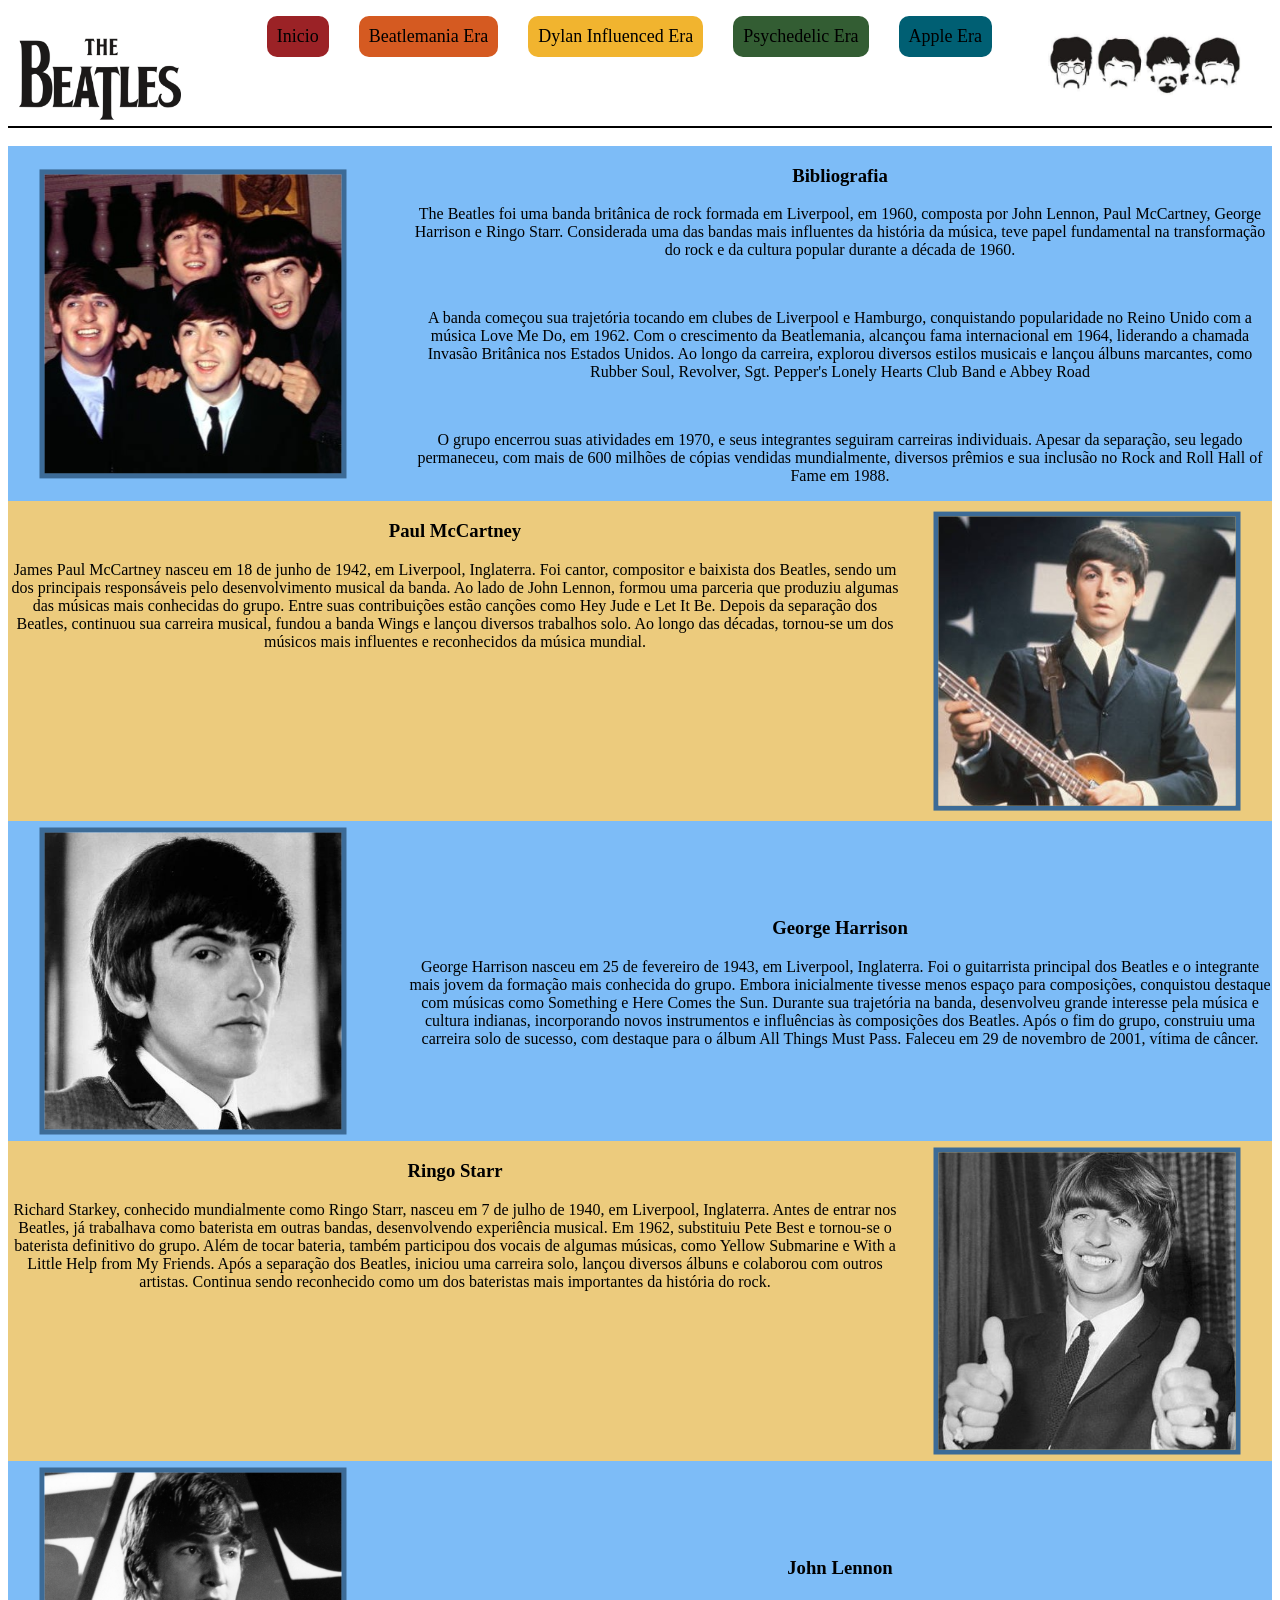
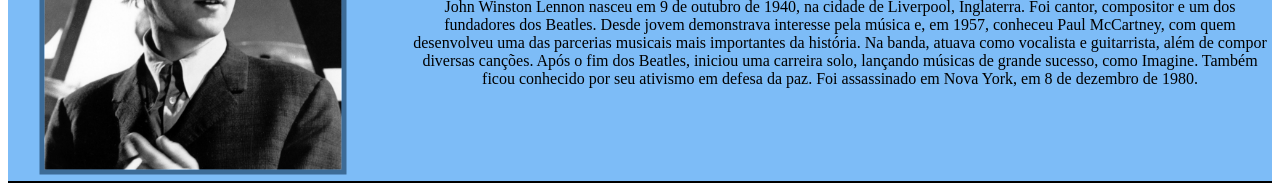
==== index.html @ b42aeafd "1" ====
<!DOCTYPE html>
<html lang = "pt-br">
<head>
    <meta charset="UTF-8">
    <title>The Beatles</title>
    <link rel="stylesheet" type="text/css" href="estilos.css">
</head>
<body>
    <header id="cabecalho">
        <figure class="logo">
        <img src="imagens/beatles logo.png" alt="logo" width="30%">
        </figure>
        <figure class="logo2">
            <img src="imagens/carabeatles.jpeg" alt="logo2" width="100%">
        </figure>

        <nav class="abas">
            <ul>
			    <li class="index"> <a href="index.html">Inicio</a></li>
			    <li class="beatlemania"> <a href="beatlemania.html">Beatlemania Era</a></li>
			    <li class="dylan"> <a href="dylan.html">Dylan Influenced Era</a></li>
			    <li class="psy"> <a href="psychedelic.html">Psychedelic Era</a></li>
			    <li class="apple"> <a href="apple.html">Apple Era</a></li>
		    </ul>
        </nav>
    </header>
    <br>
    <article id="conteudo">
        <section class="galeria">
            <div class="conteudo">
                <div class="caixa">
                    <img class="imagem1" src="imagens/beatlesnovo.jpg">
                    <img class="imagem2" src="imagens/beatlesveio.jpg ">
                </div>
                    <div class="textos">
                         <H1>Bibliografia</H1>
                        <p>The Beatles foi uma banda britânica de rock formada em Liverpool, em 1960,
                         composta por John Lennon, Paul McCartney, George Harrison e Ringo Starr. Considerada uma das bandas mais influentes da história da música, 
                         teve papel fundamental na transformação do rock e da cultura popular durante a década de 1960.</p><br>
                        <p>A banda começou sua trajetória tocando em clubes de Liverpool e Hamburgo, conquistando popularidade no Reino Unido com a música Love Me Do, em 1962.
                            Com o crescimento da Beatlemania, alcançou fama internacional em 1964, liderando a chamada Invasão Britânica nos Estados Unidos. Ao longo da carreira,
                           explorou diversos estilos musicais e lançou álbuns marcantes, como Rubber Soul, Revolver, Sgt. Pepper's Lonely Hearts Club Band e Abbey Road</p><br>
                        <p>O grupo encerrou suas atividades em 1970, e seus integrantes seguiram carreiras individuais. Apesar da separação, seu legado permaneceu, 
                           com mais de 600 milhões de cópias vendidas mundialmente, diversos prêmios e sua inclusão no Rock and Roll Hall of Fame em 1988.</p>
                    </div>
                </div>
<!--mano so demoro nessa desgraca por causa de ficar corrigindo erro de css, que desgraca-->
            <div class="conteudoinvertido">
                <div class="caixa">
                    <img class="imagem1" src="imagens/paulnovo.jpg">
                    <img class="imagem2" src="imagens/paulveio.jpg ">
                </div>
                <div class="textos">
                    <h1>Paul McCartney</h1>
                        <p>James Paul McCartney nasceu em 18 de junho de 1942, em Liverpool, Inglaterra. Foi cantor,
                        compositor e baixista dos Beatles, sendo um dos principais responsáveis pelo desenvolvimento musical da banda. Ao lado de John Lennon,
                        formou uma parceria que produziu algumas das músicas mais conhecidas do grupo.   Entre suas contribuições estão canções como Hey Jude e Let It Be. Depois da separação dos Beatles,
                        continuou sua carreira musical, fundou a banda Wings e lançou diversos trabalhos solo. Ao longo das décadas, tornou-se um dos músicos mais influentes e reconhecidos da música mundial.</p>
                </div>
            </div>
             <div class="conteudo">
                <div class="caixa">
                    <img class="imagem1" src="imagens/georgenovo.jpg">
                    <img class="imagem2" src="imagens/georgeveio.jpg ">
                </div>
                <div class="textos">
                    <h1>George Harrison</h1>
                        <p>George Harrison nasceu em 25 de fevereiro de 1943, em Liverpool, Inglaterra. Foi o guitarrista principal dos Beatles e o integrante mais jovem da formação mais conhecida do grupo.
                        Embora inicialmente tivesse menos espaço para composições, conquistou destaque com músicas como Something e Here Comes the Sun. Durante sua trajetória na banda, desenvolveu grande interesse pela música e cultura indianas,
                        incorporando novos instrumentos e influências às composições dos Beatles. Após o fim do grupo, construiu uma carreira solo de sucesso, com destaque para o álbum All Things Must Pass. Faleceu em 29 de novembro de 2001, vítima de câncer.</p>
                </div>
            </div>
             <div class="conteudoinvertido">
                <div class="caixa">
                    <img class="imagem1" src="imagens/ringonovo.jpg">
                    <img class="imagem2" src="imagens/ringoveio.jpg ">
                </div>
                <div class="textos">
                    <h1>Ringo Starr</h1>
                        <p>Richard Starkey, conhecido mundialmente como Ringo Starr, nasceu em 7 de julho de 1940, em Liverpool, Inglaterra. Antes de entrar nos Beatles, já trabalhava como baterista em outras bandas,
                        desenvolvendo experiência musical. Em 1962, substituiu Pete Best e tornou-se o baterista definitivo do grupo. Além de tocar bateria, também participou dos vocais de algumas músicas, como Yellow Submarine e With a Little Help from My Friends.
                        Após a separação dos Beatles, iniciou uma carreira solo, lançou diversos álbuns e colaborou com outros artistas. Continua sendo reconhecido como um dos bateristas mais importantes da história do rock.</p>
                </div>
            </div>
             <div class="conteudo">
                <div class="caixa">
                    <img class="imagem1" src="imagens/jonhnovo.jpg">
                    <img class="imagem2" src="imagens/jonhveio.jpg ">
                </div>
                <div class="textos">
                    <h1>John Lennon</h1>
                        <p>John Winston Lennon nasceu em 9 de outubro de 1940, na cidade de Liverpool, Inglaterra. Foi cantor, compositor e um dos fundadores dos Beatles. Desde jovem demonstrava interesse pela música e, em 1957,
                        conheceu Paul McCartney, com quem desenvolveu uma das parcerias musicais mais importantes da história. Na banda, atuava como vocalista e guitarrista, além de compor diversas canções. Após o fim dos Beatles, iniciou uma carreira solo, 
                        lançando músicas de grande sucesso, como Imagine. Também ficou conhecido por seu ativismo em defesa da paz. Foi assassinado em Nova York, em 8 de dezembro de 1980.</p>
                </div>
            </div>
        </section>
        
    </article>
    <footer id="rodape">

    </footer>
</body>
</html>
---- estilos.css ----
@charset "UTF-8";

/*Cabeçalho*/
figure.logo {
    position: absolute;
    left: -240px;
}

header#cabecalho{
    text-align: center;
    width: 100%;
}
figure.logo2{
    position: absolute;
    right: -5px;
    display: inline-block;
    width: 200px;
    height: 50px;
}
header {
    height: 110px;
    border-bottom: 2px solid black;
}
/*lista*/
nav.abas ul{
    display: flex;
    justify-content: center;
    align-items: center;
    gap: 30px;
    list-style: none;
    width: 92%;

}
nav.abas li{
    text-decoration: uppercase;
    border-radius:10px; /*Deixei apenas para caso queiramos trocar*/
    font-size: large;
    border-radius: 2px solid;
    padding: 10px;
}
nav.abas a{
    color: black;
    text-decoration: none;
    display: inline-block;
    text-align: center;
}
li.index{
    background-color: #9b2226;
}
li.beatlemania{
    background-color: #d55a21;
}
li.psy{
    background-color: #335d33;
}
li.dylan{
    background-color: #f1b42f;
}
li.apple{
    background-color: #005f73;
}
/*formatação dos titulos*/
section.titulos {
    width: 100%;
    text-align: center ;
    font-size: 20pt;
}
/*fomrmatação das fotos*/
div.conteudo{
    display: flex;
    align-items: center;
    gap: 30px;
    background-color: #7dbcf7;
   /* padding: 20px;
    margin: 20px;*/
}
div.conteudoinvertido{
    display: flex;
    flex-direction: row-reverse;
   /* margin-left: auto;*/
  /*  margin-right: 20px;*/
    background-color: #eccb7d;
   /* margin: 20px;
    padding: 20px;*/
    
}
/*formatação da caixa*/
div.caixa{
    position: relative;
    width: 290px;
    height: 240px;
    min-width: 290px;
    margin: 20px;
    padding: 20px;
}
div.caixa img{
    width: 90%;
    height: auto;
    max-width: 90%;
    position: absolute;
    top: 50%;
    left: 50%;
    transform: translate(-50%, -50%);
    transition: opacity 0.5s ease;
    border: 5px solid #3c6b97;
}
div.caixa img.imagem1{
    opacity: 1;
    
}
div.caixa img.imagem2{
    opacity: 0;    
}
div.caixa:hover .imagem1 {
    opacity: 0;
}

div.caixa:hover .imagem2 {
    opacity: 1;
}
/*textos inicio*/
div.textos{
    gap: 30px;
    text-align: center;
}
/*Beatlemania era*/
p {
    font-family:Verdana;
}

div.pleasepleaseme {
    flex: 1;
    background-color: #ffffcc;
    height: 380px;
    min-width: 0;
}
div.pleasepleaseme img{
    display:flex;
    width:23%;
    float:left;
    margin: 20px;
    border: solid 5px #FBE707;
}

span.textoplease h1{
text-align: left;
color:  #FBE707;
font-family: georgia;
}

span.textoplease h2{
 color:  #FBE707;
font-family: georgia;   
}
ul{
    font-family:verdana;
}

div.withthebeatles {
    flex: 1;
    height: 380px;
    min-width: 0;
    background-color: white;
}
div.withthebeatles img{
    display:flex;
    width:23%;
    float:right;
    margin: 20px;
    border: solid 5px #000000;
}

div.aharddaysnight {
    flex: 1;
    background-color: #dbe5ff;
    height: 380px;
    min-width: 0;
}
div.aharddaysnight img{
    display:flex;
    width:23%;
    float:left;
    margin: 20px;
    border: solid 5px #2a417c;
}

span.textohard h1{
text-align: left;
color:  #2a417c;
font-family: georgia;
}

span.textohard h2{
 color: #2a417c;
font-family: georgia;   
}

/*Dylan Era*/

div.beatlesforsale {
    flex: 1;
    background-color: #ecffd3;
    height: 390px;
    min-width: 0;
}
div.beatlesforsale img{
    display:flex;
    width:23%;
    float:right;
    margin: 20px;
    border: solid 5px #4c8200;
}

span.textosale h1{
text-align: left;
color:  #4c8200 ;
font-family: georgia;
}

span.textosale h2{
 color:   #4c8200;
font-family: georgia;   
}

div.help {
    flex: 1;
    background-color: #d4eaff;
    height: 410px;
    min-width: 0;
    display: flow-root;
}
div.help img{
    display:flex;
    width:23%;
    float:left;
    margin: 20px;
    border: solid 5px #474632;
}
span.textohelp h1{
text-align: left;
color:  #0c4981 ;
font-family: georgia;
}

span.textohelp h2{
 color:   #0c4981;
font-family: georgia;   
}


div.rubbersoul {
    flex: 1;
    background-color: #ffefde;
    height: 390px;
    min-width: 0;
    display: flow-root;
}
div.rubbersoul img{
    display:flex;
    width:23%;
    float:right;
    margin: 20px;
    border: solid 5px #c75a1a;
}

span.textorubber h1{
text-align: left;
color:  #c75a1a ;
font-family: georgia;
}

span.textorubber h2{
 color:   #c75a1a;
font-family: georgia;   
}

/*formatação do psychedelic*/
p {
    font-family:Verdana;
}

div.revolver {
    flex: 1;
    background-color: #a4a486;
    height: 380px;
    min-width: 0;
}
div.revolver img{ display:flex;
    width:23%;
    float:right;
    margin: 20px;
    border: solid 5px #7b706a;
}

span.textorevolver h1{
text-align: left;
color:  #363426;
font-family: georgia;
}

span.textorevolver h2{
 color:  #454433;
font-family: georgia;   
}
ul{
    font-family:verdana;
}
div.magical {
    flex: 1;
    background-color: #e68e47;
    height: 380px;
    min-width: 0;
}
div.magical img{
    display:flex;
    width:23%;
    float:left;
    margin: 20px;
    border: solid 5px #fb8507;
}
span.textomagical h1{
text-align: left;
color:  #85622b;
font-family: georgia;
}

span.textomagical h2{
 color:  #c68e16;
font-family: georgia;   
}
div.sgt {
    flex: 1;
    background-color: #d53104;
    height: 380px;
    min-width: 0;
}
div.sgt img{
    display:flex;
    width:23%;
    float:right;
    margin: 20px;
    border: solid 5px #ff2a00;
}
span.textosgt h1{
text-align: left;
color:  #c1351c;
font-family: georgia;
}

span.textosgt h2{
 color:  #b21812;
font-family: georgia;   
}
div.white {
    flex: 1;
    background-color: #aeae9a;
    height: 380px;
    min-width: 0;
}
div.white img{
    display:flex;
    width:23%;
    float:left;
    margin: 20px;
    border: solid 5px #93938c;
}
span.textowhite h1{
text-align: left;
color:  #4e4c3d;
font-family: georgia;
}

span.textowhite h2{
 color:  #696854;
font-family: georgia;   
}

/*formatação do rodapé*/
footer{
    border-bottom: 2px solid black;
}
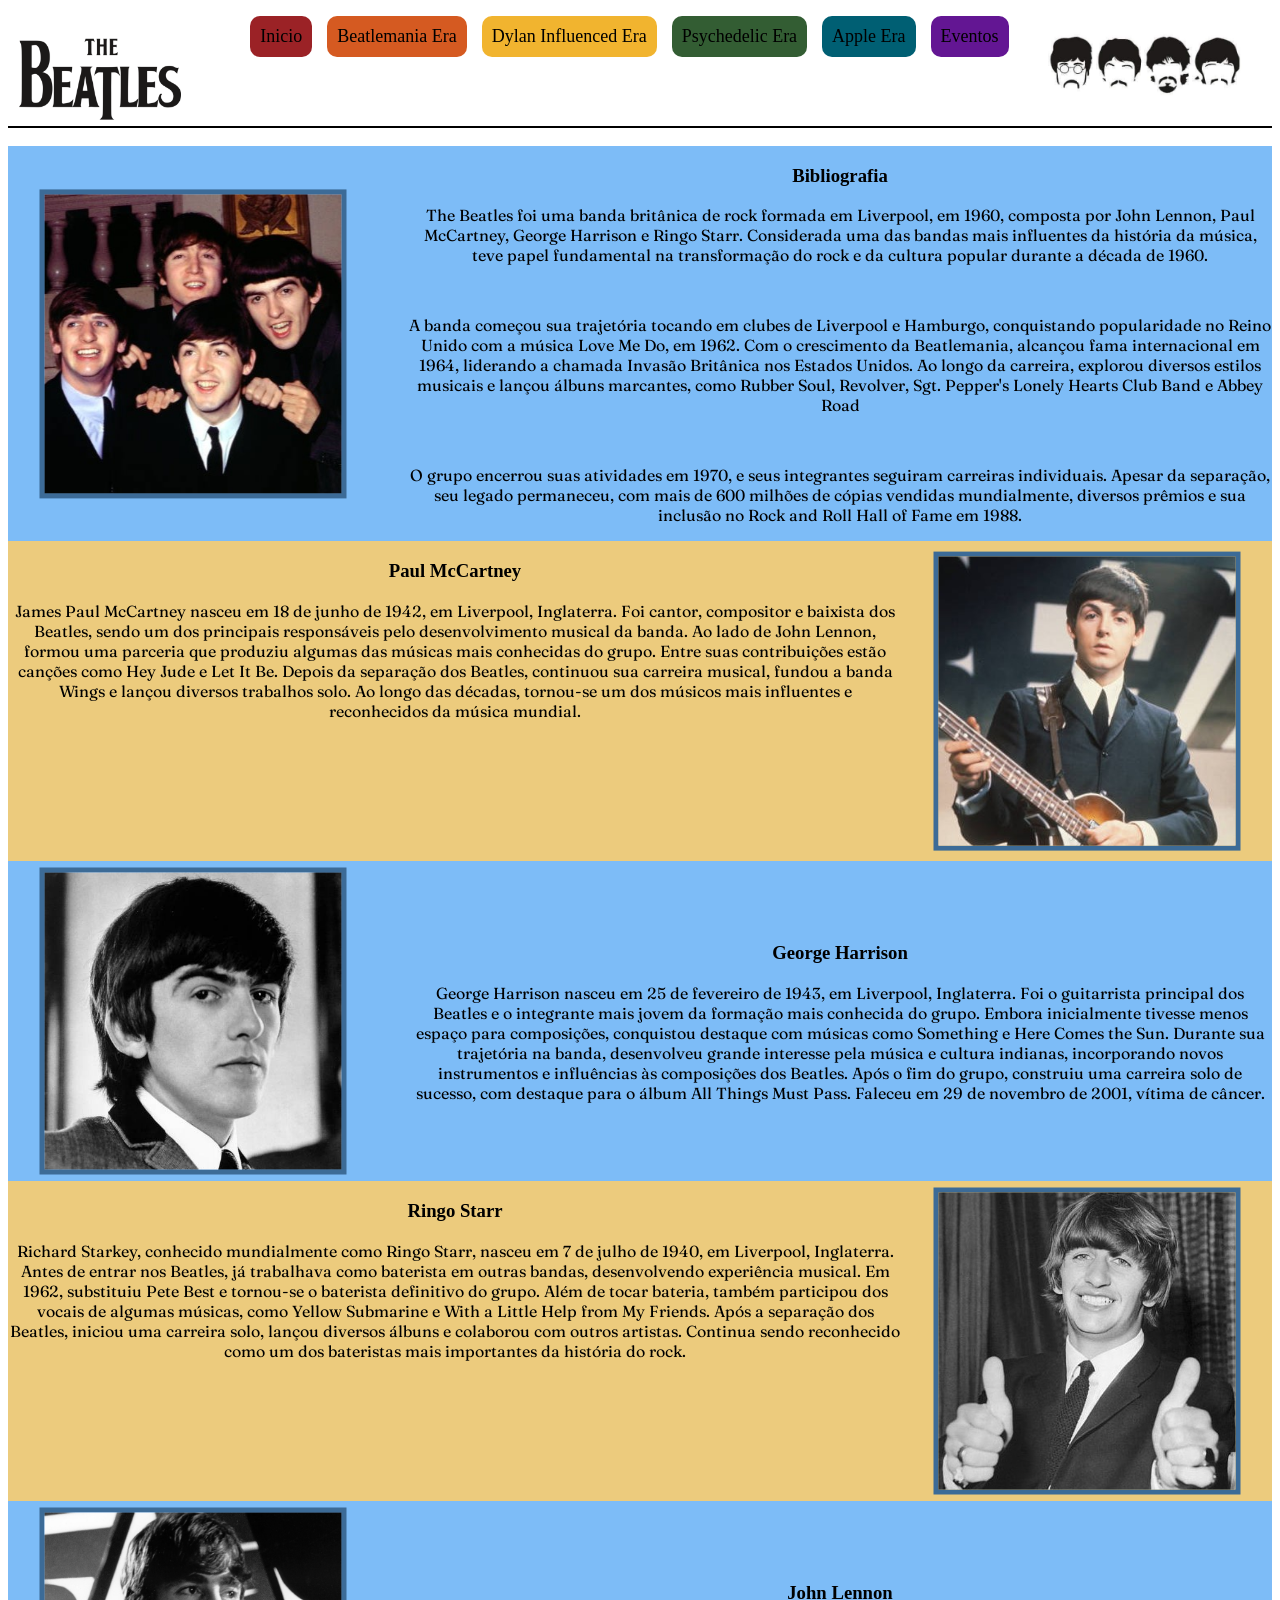
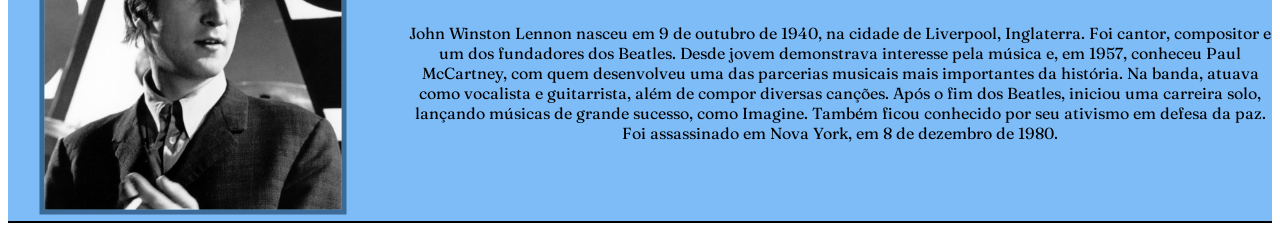
==== commit e910e839: "adicionado os discos na apple era, e adicionado nova aba de eventos" ====
--- a/index.html
+++ b/index.html
@@ -21,6 +21,7 @@
 			    <li class="dylan"> <a href="dylan.html">Dylan Influenced Era</a></li>
 			    <li class="psy"> <a href="psychedelic.html">Psychedelic Era</a></li>
 			    <li class="apple"> <a href="apple.html">Apple Era</a></li>
+                <li class="eventos"><a href="eventos.html">Eventos</a></li>
 		    </ul>
         </nav>
     </header>
--- a/estilos.css
+++ b/estilos.css
@@ -1,5 +1,5 @@
 @charset "UTF-8";
-
+@import url('https://fonts.googleapis.com/css2?family=Fraunces:ital,opsz,wght@0,9..144,100..900;1,9..144,100..900&display=swap');
 /*Cabeçalho*/
 figure.logo {
     position: absolute;
@@ -26,7 +26,7 @@
     display: flex;
     justify-content: center;
     align-items: center;
-    gap: 30px;
+    gap: 15px;
     list-style: none;
     width: 92%;
 
@@ -58,6 +58,9 @@
 }
 li.apple{
     background-color: #005f73;
+}
+li.eventos{
+    background-color: #631693;
 }
 /*formatação dos titulos*/
 section.titulos {
@@ -125,7 +128,7 @@
 }
 /*Beatlemania era*/
 p {
-    font-family:Verdana;
+    font-family:    'Fraunces';
 }
 
 div.pleasepleaseme {
@@ -139,9 +142,26 @@
     width:23%;
     float:left;
     margin: 20px;
+   /* border: solid 5px #FBE707;*/
+}
+/*formatção disco*/
+div.vinil img.disco{
+    opacity: 0;
+    position: absolute;
+    transition: transform 1s ease, opacity 1s ease;
+}
+div.vinil img.disco:hover{
+    transform: rotate(360deg);
+    opacity: 1;
+}
+div.vinil img.please{
+    opacity: 1;
+    transition: opacity 1s ease;
     border: solid 5px #FBE707;
 }
-
+div.vinil:hover img.please{
+    opacity: 0;
+}
 span.textoplease h1{
 text-align: left;
 color:  #FBE707;
@@ -167,9 +187,28 @@
     width:23%;
     float:right;
     margin: 20px;
-    border: solid 5px #000000;
-}
-
+    /*border: solid 5px #000000;*/
+}
+/*formatação do disco*/
+div.vinil1 img.disco{
+    opacity: 0;
+    position: absolute;
+    left: 980px;
+    transition: transform 1s ease, opacity 1s ease;
+    
+}
+div.vinil1 img.disco:hover{
+    transform: rotate(360deg);
+    opacity: 1;
+}
+div.vinil1 img.with{
+    opacity: 1;
+    transition: opacity 1s ease;
+    border: solid 5px  #2a417c;
+}
+div.vinil1:hover img.with{
+    opacity: 0;
+}
 div.aharddaysnight {
     flex: 1;
     background-color: #dbe5ff;
@@ -181,9 +220,18 @@
     width:23%;
     float:left;
     margin: 20px;
+   /* border: solid 5px #2a417c;*/
+}
+/*formatção disco*/
+
+div.vinil img.hard{
+    opacity: 1;
+    transition: opacity 1s ease;
     border: solid 5px #2a417c;
 }
-
+div.vinil:hover img.hard{
+    opacity: 0;
+}
 span.textohard h1{
 text-align: left;
 color:  #2a417c;
@@ -208,9 +256,18 @@
     width:23%;
     float:right;
     margin: 20px;
+   
+}
+/*formatação do disco*/
+
+div.vinil1 img.forsale{
+    opacity: 1;
+    transition: opacity 1s ease;
     border: solid 5px #4c8200;
 }
-
+div.vinil1:hover img.forsale{
+    opacity: 0;
+}
 span.textosale h1{
 text-align: left;
 color:  #4c8200 ;
@@ -227,14 +284,23 @@
     background-color: #d4eaff;
     height: 410px;
     min-width: 0;
-    display: flow-root;
 }
 div.help img{
     display:flex;
     width:23%;
     float:left;
     margin: 20px;
-    border: solid 5px #474632;
+   
+}
+/*formatção disco*/
+
+div.vinil img.hp{
+    opacity: 1;
+    transition: opacity 1s ease;
+     border: solid 5px #474632;
+}
+div.vinil:hover img.hp{
+    opacity: 0;
 }
 span.textohelp h1{
 text-align: left;
@@ -253,16 +319,23 @@
     background-color: #ffefde;
     height: 390px;
     min-width: 0;
-    display: flow-root;
 }
 div.rubbersoul img{
     display:flex;
     width:23%;
     float:right;
     margin: 20px;
+    ;
+}
+/*formatação disco*/
+div.vinil1 img.rubber{
+    opacity: 1;
+    transition: opacity 1s ease;
     border: solid 5px #c75a1a;
 }
-
+div.vinil1:hover img.rubber{
+    opacity: 0;
+}
 span.textorubber h1{
 text-align: left;
 color:  #c75a1a ;
@@ -275,23 +348,31 @@
 }
 
 /*formatação do psychedelic*/
-p {
-    font-family:Verdana;
-}
+
 
 div.revolver {
     flex: 1;
-    background-color: #a4a486;
-    height: 380px;
-    min-width: 0;
-}
-div.revolver img{ display:flex;
-    width:23%;
-    float:right;
-    margin: 20px;
+    background-color: #e6e6c0;
+    height: 410px;
+    min-width: 0;
+    
+}
+div.revolver img{
+    display:flex;
+    width:23%;
+    float:left;
+    margin: 20px;
+}
+/*formatção disco*/
+
+div.vinil img.revolver{
+    opacity: 1;
+    transition: opacity 1s ease;
     border: solid 5px #7b706a;
 }
-
+div.vinil:hover img.revolver{
+    opacity: 0;
+}
 span.textorevolver h1{
 text-align: left;
 color:  #363426;
@@ -302,67 +383,94 @@
  color:  #454433;
 font-family: georgia;   
 }
-ul{
-    font-family:verdana;
-}
+
 div.magical {
     flex: 1;
-    background-color: #e68e47;
+    background-color: #d4f5ff;
+    height: 410px;
+    min-width: 0;
+    }
+div.magical img{
+    display:flex;
+    width:23%;
+    float:right;
+    margin: 20px;
+   
+}
+/*formatação disco*/
+div.vinil1 img.magical{
+    opacity: 1;
+    transition: opacity 1s ease;
+    border: solid 5px #0559de;
+}
+div.vinil1:hover img.magical{
+    opacity: 0;
+}
+span.textomagical h1{
+text-align: left;
+color:  #0559de;
+font-family: georgia;
+}
+
+span.textomagical h2{
+ color: #0559de;
+font-family: georgia;   
+}
+div.sgt {
+    flex: 1;
+    background-color: #ffcfd0;
+    height: 450px;
+    min-width: 0;
+}
+div.sgt img{
+    display:flex;
+    width:27.2%;
+    float:left;
+    margin: 20px;
+    
+}
+/*formatação disco*/
+div.vinil img.sgt{
+    opacity: 1;
+    transition: opacity 1s ease;
+    border: solid 5px #cb1b1f;
+}
+div.vinil:hover img.sgt{
+    opacity: 0;
+}
+span.textosgt h1{
+text-align: left;
+color: #cb1b1f;
+font-family: georgia;
+}
+
+span.textosgt h2{
+ color:  #cb1b1f;
+font-family: georgia;   
+}
+
+/*Apple Era*/
+div.white {
+    flex: 1;
+    background-color: #d4d4bd;
     height: 380px;
     min-width: 0;
 }
-div.magical img{
-    display:flex;
-    width:23%;
-    float:left;
-    margin: 20px;
-    border: solid 5px #fb8507;
-}
-span.textomagical h1{
-text-align: left;
-color:  #85622b;
-font-family: georgia;
-}
-
-span.textomagical h2{
- color:  #c68e16;
-font-family: georgia;   
-}
-div.sgt {
-    flex: 1;
-    background-color: #d53104;
-    height: 380px;
-    min-width: 0;
-}
-div.sgt img{
-    display:flex;
-    width:23%;
-    float:right;
-    margin: 20px;
-    border: solid 5px #ff2a00;
-}
-span.textosgt h1{
-text-align: left;
-color:  #c1351c;
-font-family: georgia;
-}
-
-span.textosgt h2{
- color:  #b21812;
-font-family: georgia;   
-}
-div.white {
-    flex: 1;
-    background-color: #aeae9a;
-    height: 380px;
-    min-width: 0;
-}
 div.white img{
     display:flex;
     width:23%;
     float:left;
     margin: 20px;
+    
+}
+/*formatação do disco*/
+div.vinil img.white{
+    opacity: 1;
+    transition: opacity 1s ease;
     border: solid 5px #93938c;
+}
+div.vinil:hover img.white{
+    opacity: 0;
 }
 span.textowhite h1{
 text-align: left;
@@ -372,6 +480,72 @@
 
 span.textowhite h2{
  color:  #696854;
+font-family: georgia;   
+}
+
+div.abbey {
+    flex: 1;
+    background-color: #b3e3b4;
+    height: 380px;
+    min-width: 0;
+}
+div.abbey img{
+    display:flex;
+    width:23%;
+    float:right;
+    margin: 20px;
+    
+}
+/*formataçao disco*/
+div.vinil1 img.abbey{
+    opacity: 1;
+    transition: opacity 1s ease;
+    border: solid 5px #16411e
+}
+div.vinil1:hover img.abbey{
+    opacity: 0;
+}
+span.textoabbey h1{
+text-align: left;
+color:  #16411e;
+font-family: georgia;
+}
+
+span.textoabbey h2{
+ color:  #16411e;
+font-family: georgia;   
+}
+
+div.let {
+    flex: 1;
+    background-color: #f0b9b5;
+    height: 380px;
+    min-width: 0;
+}
+div.let img{
+    display:flex;
+    width:23%;
+    float:left;
+    margin: 20px;
+    
+}
+/*formataçao disco*/
+div.vinil img.itbe{
+    opacity: 1;
+    transition: opacity 1s ease;
+    border: solid 5px #b63027;
+}
+div.vinil:hover img.itbe{
+    opacity: 0;
+}
+span.textolet h1{
+text-align: left;
+color:  #b63027;
+font-family: georgia;
+}
+
+span.textolet h2{
+ color:  #b63027;
 font-family: georgia;   
 }
 
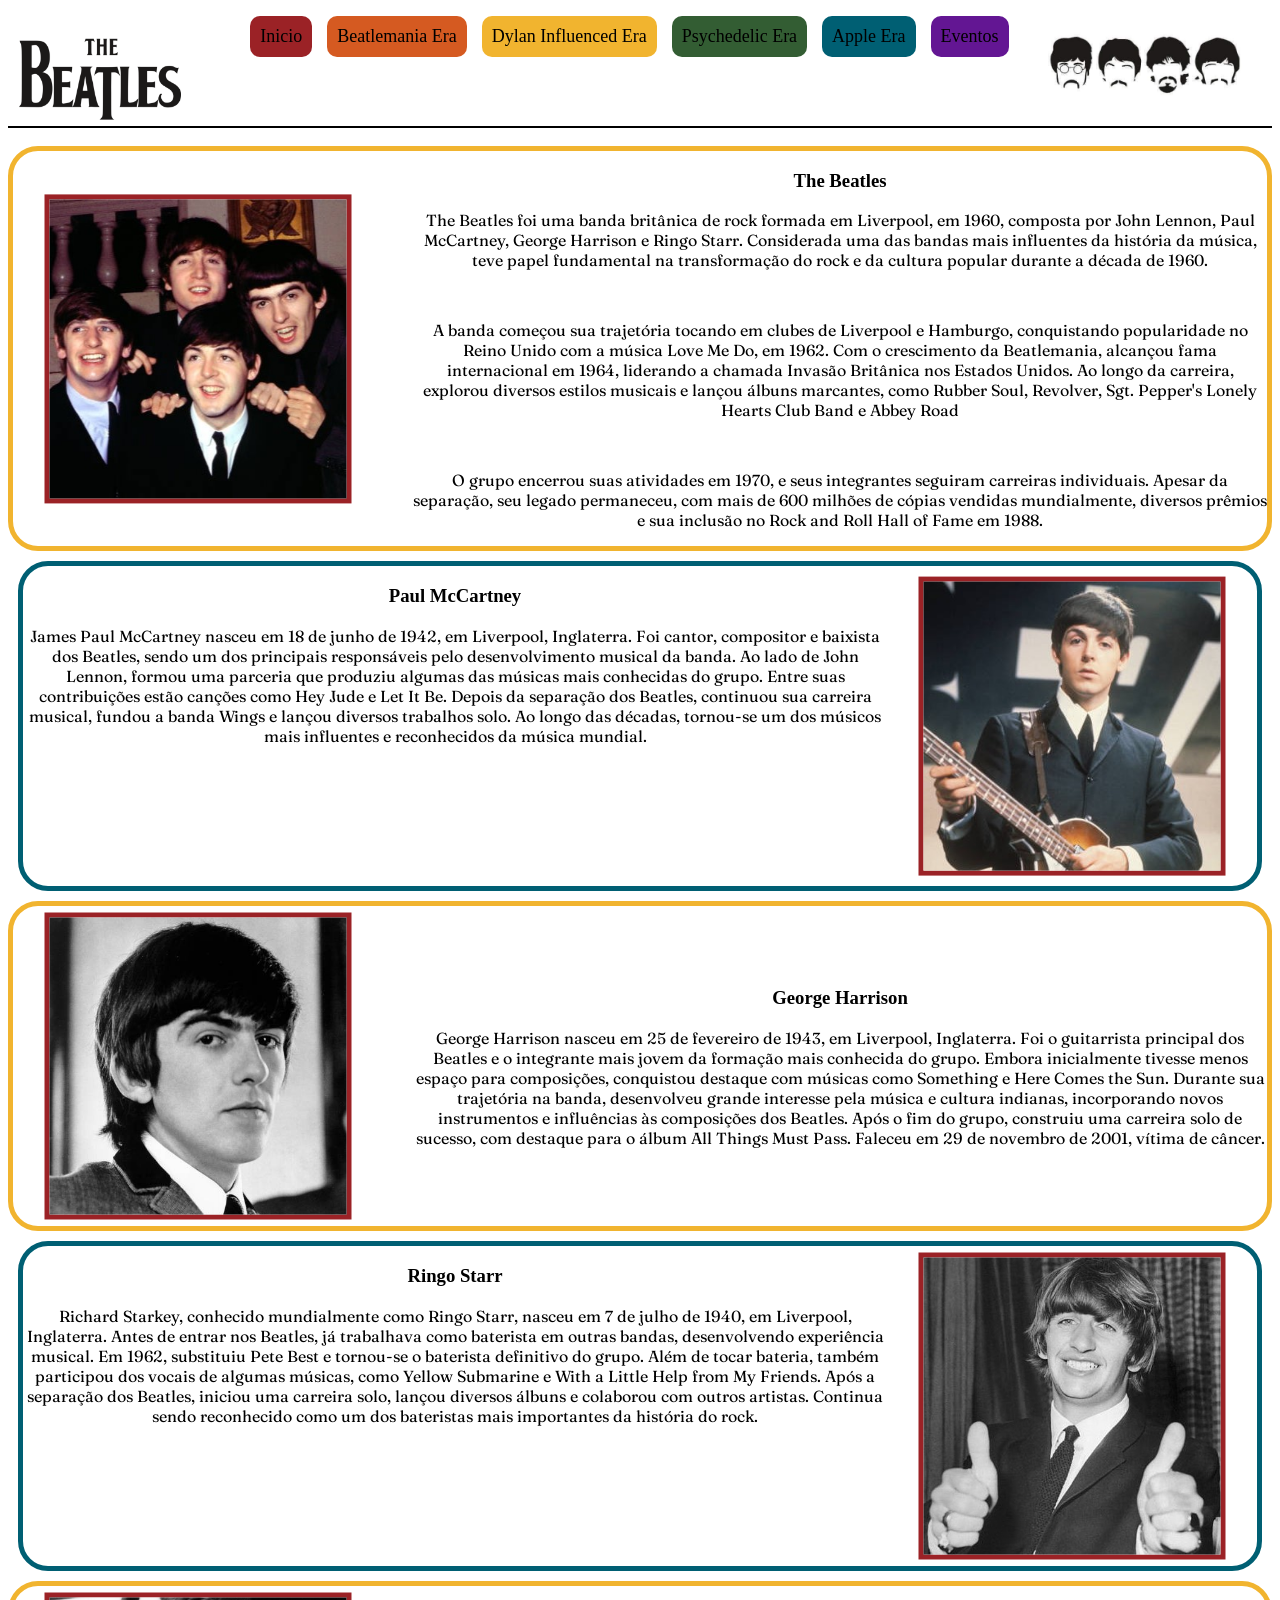
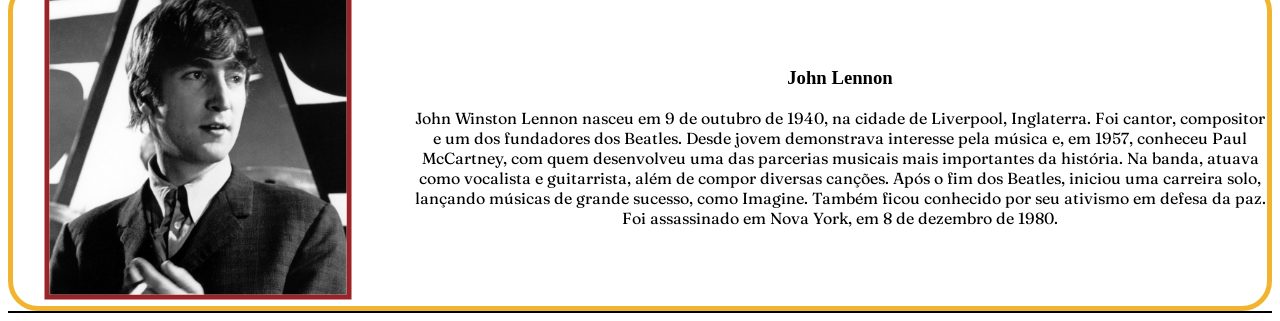
==== commit 5c59b6a0: "adicionando informações no rodapé" ====
--- a/index.html
+++ b/index.html
@@ -34,7 +34,7 @@
                     <img class="imagem2" src="imagens/beatlesveio.jpg ">
                 </div>
                     <div class="textos">
-                         <H1>Bibliografia</H1>
+                         <H1>The Beatles</H1>
                         <p>The Beatles foi uma banda britânica de rock formada em Liverpool, em 1960,
                          composta por John Lennon, Paul McCartney, George Harrison e Ringo Starr. Considerada uma das bandas mais influentes da história da música, 
                          teve papel fundamental na transformação do rock e da cultura popular durante a década de 1960.</p><br>
--- a/estilos.css
+++ b/estilos.css
@@ -68,23 +68,29 @@
     text-align: center ;
     font-size: 20pt;
 }
+
 /*fomrmatação das fotos*/
 div.conteudo{
     display: flex;
     align-items: center;
     gap: 30px;
-    background-color: #7dbcf7;
    /* padding: 20px;
     margin: 20px;*/
-}
+    border-radius: 30px;
+    border: 5px solid #f1b42f ;
+    background-color: #ffffff80;
+    
+}
+
 div.conteudoinvertido{
     display: flex;
     flex-direction: row-reverse;
    /* margin-left: auto;*/
   /*  margin-right: 20px;*/
-    background-color: #eccb7d;
-   /* margin: 20px;
-    padding: 20px;*/
+   border: 5px solid #005f73;
+   border-radius: 30px;
+   margin: 10px;
+   background-color: #ffffff80;
     
 }
 /*formatação da caixa*/
@@ -96,6 +102,7 @@
     margin: 20px;
     padding: 20px;
 }
+
 div.caixa img{
     width: 90%;
     height: auto;
@@ -105,7 +112,7 @@
     left: 50%;
     transform: translate(-50%, -50%);
     transition: opacity 0.5s ease;
-    border: 5px solid #3c6b97;
+    border: 5px solid #9b2226;
 }
 div.caixa img.imagem1{
     opacity: 1;
@@ -126,6 +133,8 @@
     gap: 30px;
     text-align: center;
 }
+
+
 /*Beatlemania era*/
 p {
     font-family:    'Fraunces';
@@ -134,7 +143,7 @@
 div.pleasepleaseme {
     flex: 1;
     background-color: #ffffcc;
-    height: 380px;
+    height: auto;
     min-width: 0;
 }
 div.pleasepleaseme img{
@@ -162,13 +171,13 @@
 div.vinil:hover img.please{
     opacity: 0;
 }
-span.textoplease h1{
+div.textoplease h1{
 text-align: left;
 color:  #FBE707;
 font-family: georgia;
 }
 
-span.textoplease h2{
+div.textoplease h2{
  color:  #FBE707;
 font-family: georgia;   
 }
@@ -178,7 +187,7 @@
 
 div.withthebeatles {
     flex: 1;
-    height: 380px;
+    height: auto;
     min-width: 0;
     background-color: white;
 }
@@ -212,7 +221,7 @@
 div.aharddaysnight {
     flex: 1;
     background-color: #dbe5ff;
-    height: 380px;
+    height: auto;
     min-width: 0;
 }
 div.aharddaysnight img{
@@ -232,13 +241,13 @@
 div.vinil:hover img.hard{
     opacity: 0;
 }
-span.textohard h1{
+div.textohard h1{
 text-align: left;
 color:  #2a417c;
 font-family: georgia;
 }
 
-span.textohard h2{
+div.textohard h2{
  color: #2a417c;
 font-family: georgia;   
 }
@@ -248,7 +257,7 @@
 div.beatlesforsale {
     flex: 1;
     background-color: #ecffd3;
-    height: 390px;
+    height: auto;
     min-width: 0;
 }
 div.beatlesforsale img{
@@ -268,13 +277,13 @@
 div.vinil1:hover img.forsale{
     opacity: 0;
 }
-span.textosale h1{
+div.textosale h1{
 text-align: left;
 color:  #4c8200 ;
 font-family: georgia;
 }
 
-span.textosale h2{
+div.textosale h2{
  color:   #4c8200;
 font-family: georgia;   
 }
@@ -282,7 +291,7 @@
 div.help {
     flex: 1;
     background-color: #d4eaff;
-    height: 410px;
+    height: auto;
     min-width: 0;
 }
 div.help img{
@@ -302,13 +311,13 @@
 div.vinil:hover img.hp{
     opacity: 0;
 }
-span.textohelp h1{
+div.textohelp h1{
 text-align: left;
 color:  #0c4981 ;
 font-family: georgia;
 }
 
-span.textohelp h2{
+div.textohelp h2{
  color:   #0c4981;
 font-family: georgia;   
 }
@@ -317,7 +326,7 @@
 div.rubbersoul {
     flex: 1;
     background-color: #ffefde;
-    height: 390px;
+    height: auto;
     min-width: 0;
 }
 div.rubbersoul img{
@@ -336,13 +345,13 @@
 div.vinil1:hover img.rubber{
     opacity: 0;
 }
-span.textorubber h1{
+div.textorubber h1{
 text-align: left;
 color:  #c75a1a ;
 font-family: georgia;
 }
 
-span.textorubber h2{
+div.textorubber h2{
  color:   #c75a1a;
 font-family: georgia;   
 }
@@ -353,7 +362,7 @@
 div.revolver {
     flex: 1;
     background-color: #e6e6c0;
-    height: 410px;
+    height: auto;
     min-width: 0;
     
 }
@@ -373,13 +382,13 @@
 div.vinil:hover img.revolver{
     opacity: 0;
 }
-span.textorevolver h1{
+div.textorevolver h1{
 text-align: left;
 color:  #363426;
 font-family: georgia;
 }
 
-span.textorevolver h2{
+div.textorevolver h2{
  color:  #454433;
 font-family: georgia;   
 }
@@ -387,7 +396,7 @@
 div.magical {
     flex: 1;
     background-color: #d4f5ff;
-    height: 410px;
+    height: auto;
     min-width: 0;
     }
 div.magical img{
@@ -406,20 +415,20 @@
 div.vinil1:hover img.magical{
     opacity: 0;
 }
-span.textomagical h1{
+div.textomagical h1{
 text-align: left;
 color:  #0559de;
 font-family: georgia;
 }
 
-span.textomagical h2{
+div.textomagical h2{
  color: #0559de;
 font-family: georgia;   
 }
 div.sgt {
     flex: 1;
     background-color: #ffcfd0;
-    height: 450px;
+    height: auto;
     min-width: 0;
 }
 div.sgt img{
@@ -438,22 +447,23 @@
 div.vinil:hover img.sgt{
     opacity: 0;
 }
-span.textosgt h1{
+div.textosgt h1{
 text-align: left;
 color: #cb1b1f;
 font-family: georgia;
 }
 
-span.textosgt h2{
+div.textosgt h2{
  color:  #cb1b1f;
 font-family: georgia;   
 }
 
 /*Apple Era*/
+
 div.white {
     flex: 1;
     background-color: #d4d4bd;
-    height: 380px;
+    height: auto;
     min-width: 0;
 }
 div.white img{
@@ -472,13 +482,14 @@
 div.vinil:hover img.white{
     opacity: 0;
 }
-span.textowhite h1{
+
+div.textowhite h1{
 text-align: left;
 color:  #4e4c3d;
 font-family: georgia;
 }
 
-span.textowhite h2{
+div.textowhite h2{
  color:  #696854;
 font-family: georgia;   
 }
@@ -486,7 +497,7 @@
 div.abbey {
     flex: 1;
     background-color: #b3e3b4;
-    height: 380px;
+    height: auto;
     min-width: 0;
 }
 div.abbey img{
@@ -505,13 +516,13 @@
 div.vinil1:hover img.abbey{
     opacity: 0;
 }
-span.textoabbey h1{
+div.textoabbey h1{
 text-align: left;
 color:  #16411e;
 font-family: georgia;
 }
 
-span.textoabbey h2{
+div.textoabbey h2{
  color:  #16411e;
 font-family: georgia;   
 }
@@ -519,7 +530,7 @@
 div.let {
     flex: 1;
     background-color: #f0b9b5;
-    height: 380px;
+    height: auto;
     min-width: 0;
 }
 div.let img{
@@ -538,17 +549,23 @@
 div.vinil:hover img.itbe{
     opacity: 0;
 }
-span.textolet h1{
+div.textolet h1{
 text-align: left;
 color:  #b63027;
 font-family: georgia;
 }
 
-span.textolet h2{
+div.textolet h2{
  color:  #b63027;
 font-family: georgia;   
 }
-
+/*formatação eventos*/
+div.video{
+    align-items: center;
+}
+div.textovideo h1{
+    text-align: right;
+}
 /*formatação do rodapé*/
 footer{
     border-bottom: 2px solid black;
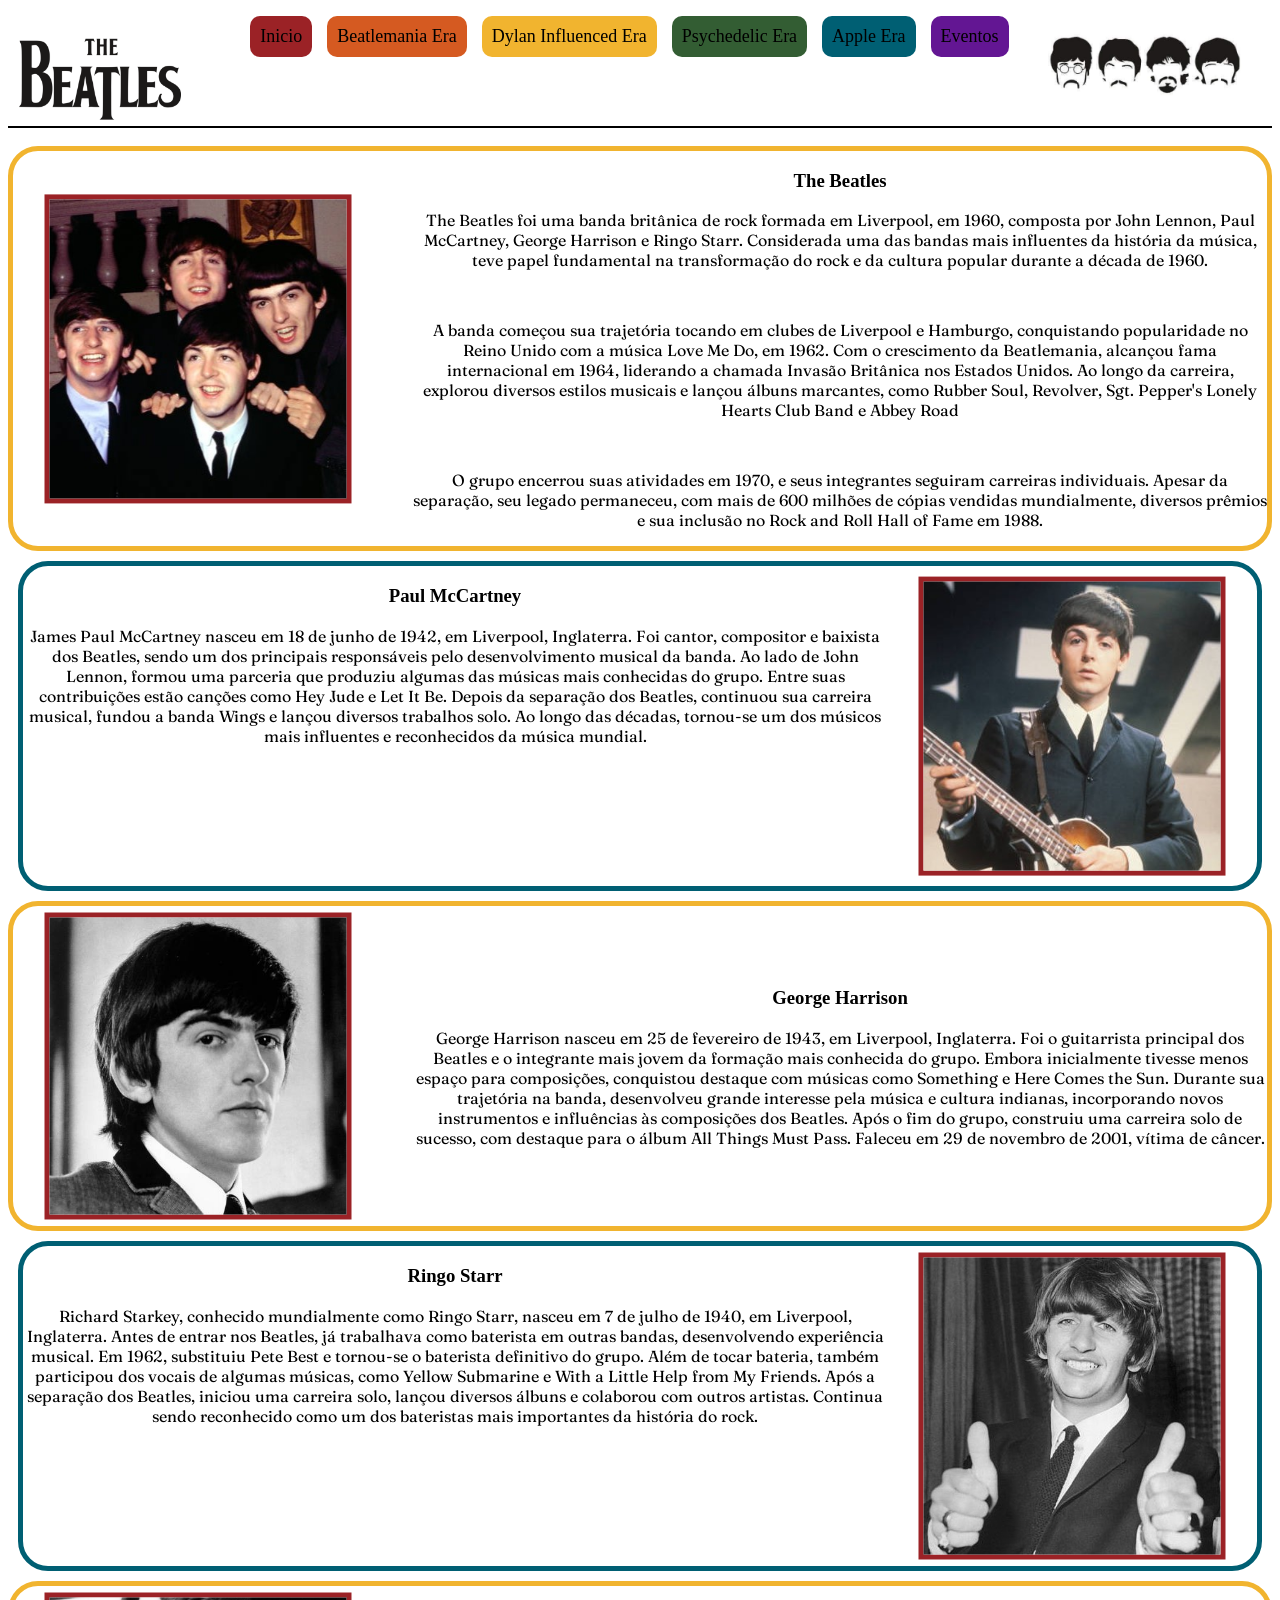
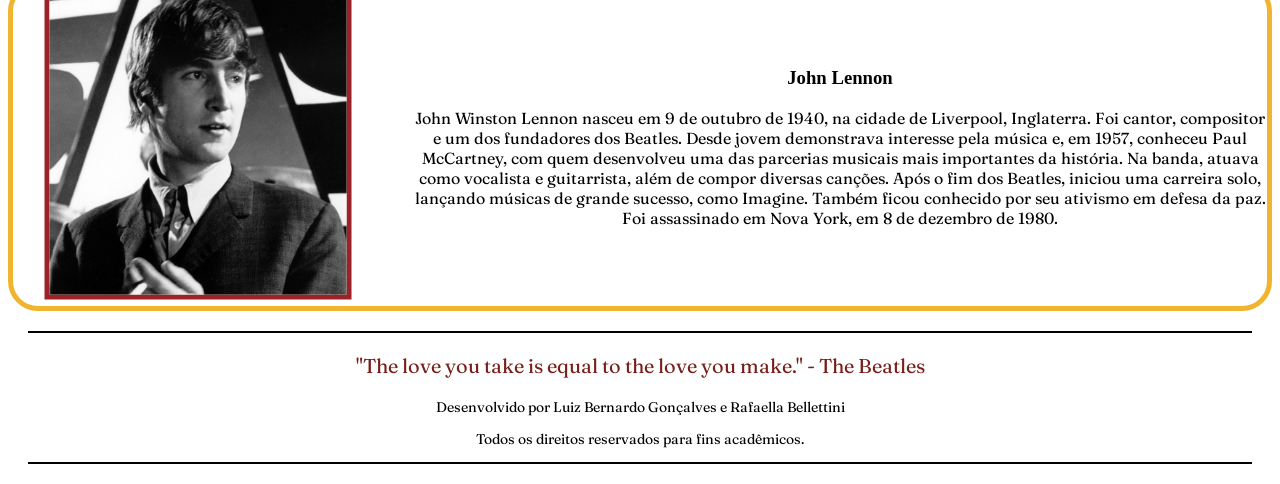
==== commit 1f3f1902: "adicionando o rodapé DE NOVO" ====
--- a/index.html
+++ b/index.html
@@ -99,7 +99,9 @@
         
     </article>
     <footer id="rodape">
-
+        <p class="citacao">"The love you take is equal to the love you make." - The Beatles</p>
+        <p>Desenvolvido por Luiz Bernardo Gonçalves e Rafaella Bellettini</p>
+        <p>Todos os direitos reservados para fins acadêmicos.</p>
     </footer>
 </body>
 </html>
--- a/estilos.css
+++ b/estilos.css
@@ -402,7 +402,7 @@
 div.magical img{
     display:flex;
     width:23%;
-    float:right;
+    float:left;
     margin: 20px;
    
 }
@@ -434,7 +434,7 @@
 div.sgt img{
     display:flex;
     width:27.2%;
-    float:left;
+    float:right;
     margin: 20px;
     
 }
@@ -569,4 +569,13 @@
 /*formatação do rodapé*/
 footer{
     border-bottom: 2px solid black;
+    border-top: 2px solid black;
+    margin: 20px;
+    text-align: center;
+    font-size: 14px;
+}
+
+p.citacao{
+    color:#781f19 ;
+    font-size: 20px;
 }
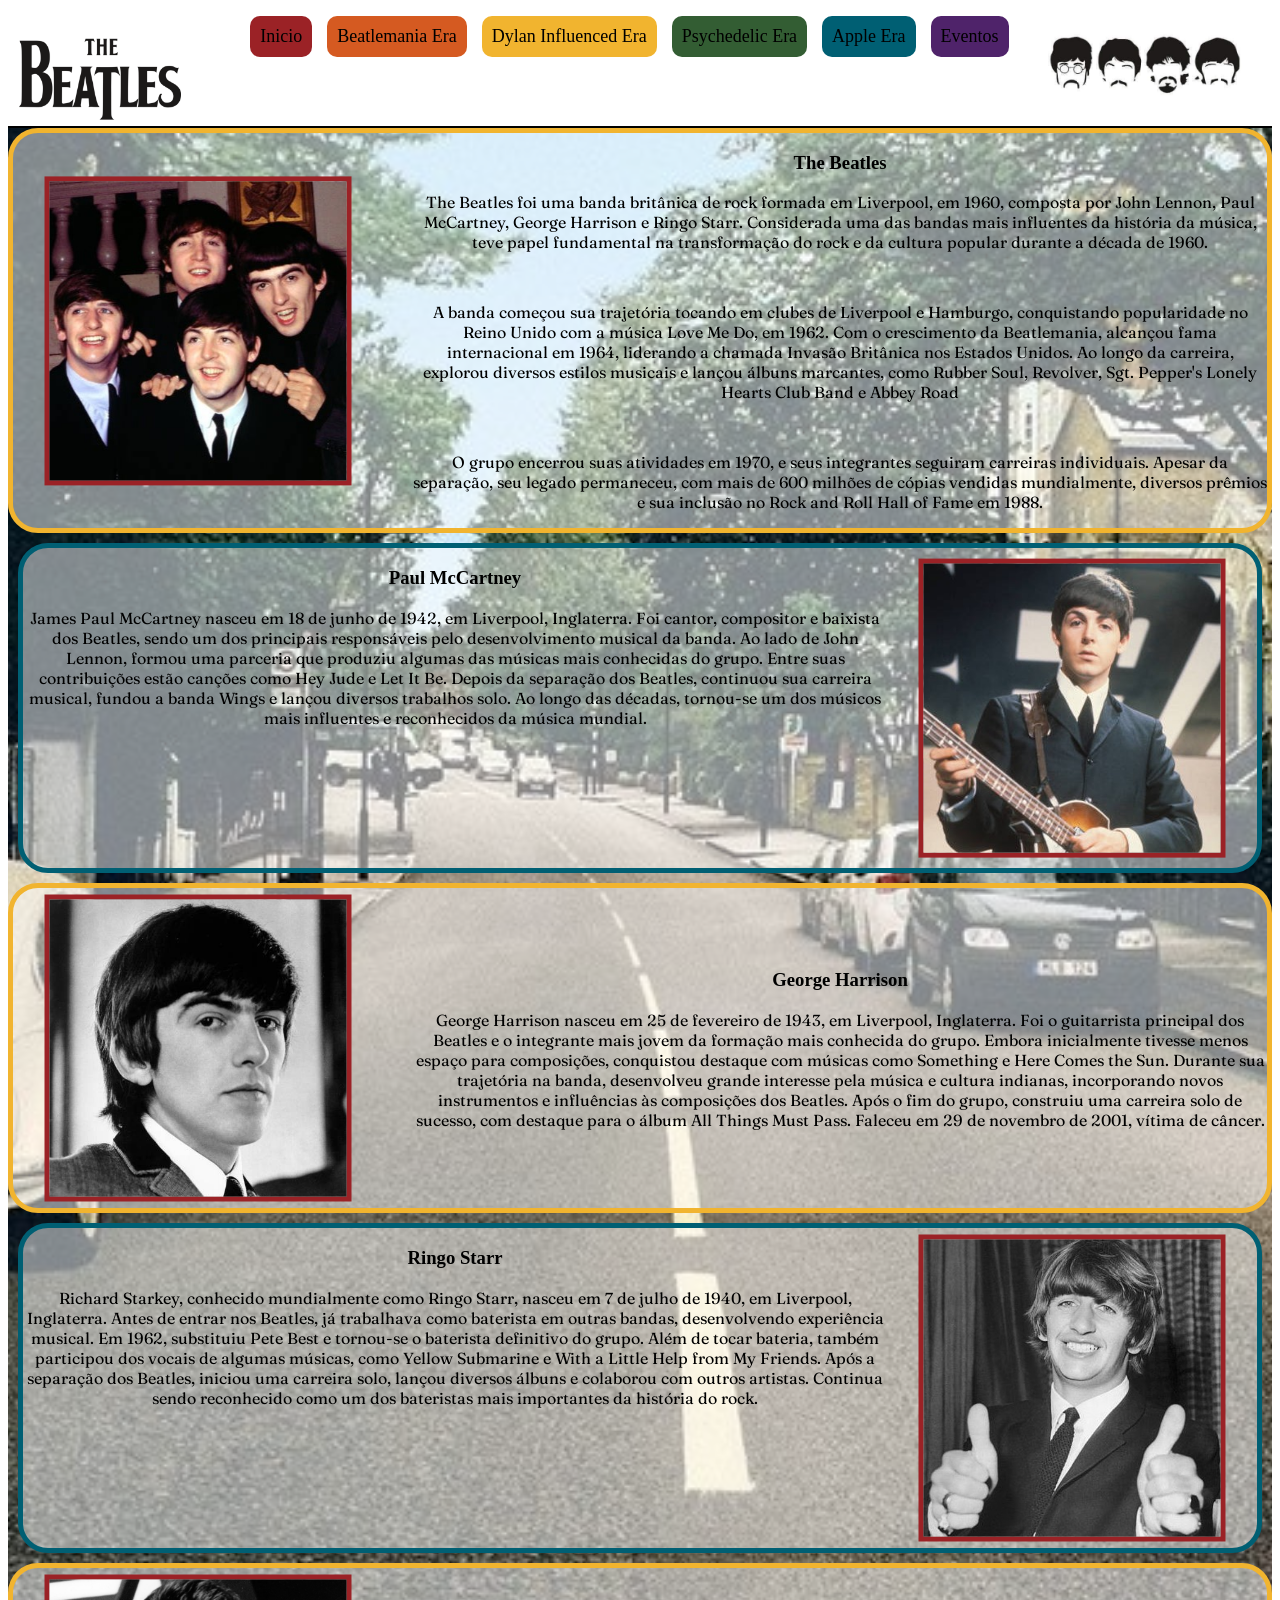
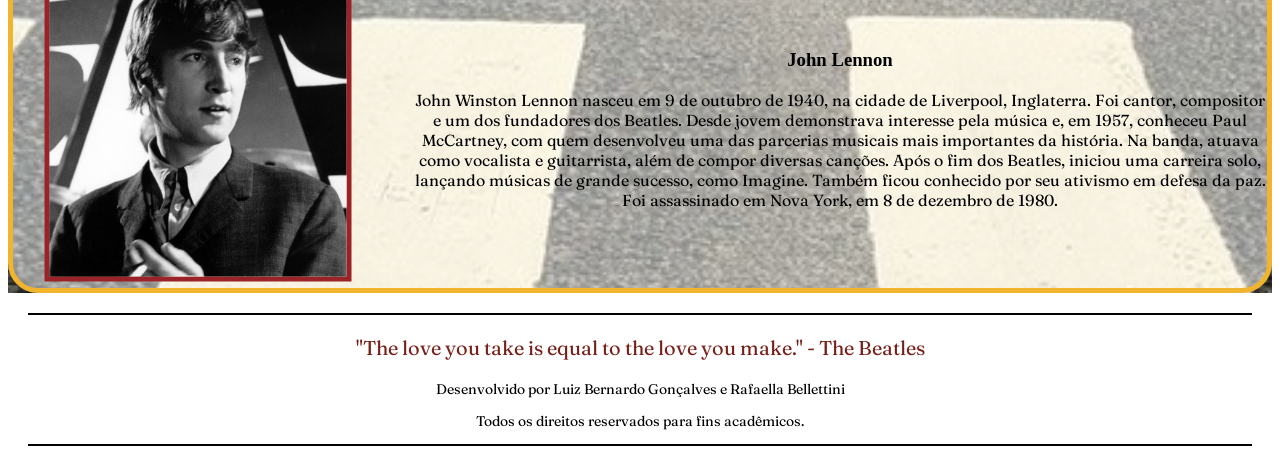
==== commit 6b738d9a: "bordas nas divs dos albuns" ====
--- a/index.html
+++ b/index.html
@@ -25,7 +25,6 @@
 		    </ul>
         </nav>
     </header>
-    <br>
     <article id="conteudo">
         <section class="galeria">
             <div class="conteudo">
--- a/estilos.css
+++ b/estilos.css
@@ -60,7 +60,7 @@
     background-color: #005f73;
 }
 li.eventos{
-    background-color: #631693;
+    background-color: #4f236a;
 }
 /*formatação dos titulos*/
 section.titulos {
@@ -68,6 +68,16 @@
     text-align: center ;
     font-size: 20pt;
 }
+
+/*Conteúdo*/
+article#conteudo{
+    background-image: url("imagens/ruadoscaras.jpg");
+    background-size: cover;
+    background-position: center;
+    background-repeat: no-repeat;
+    min-width: 100%;
+    margin-top: 0px;
+    }
 
 /*fomrmatação das fotos*/
 div.conteudo{
@@ -134,7 +144,35 @@
     text-align: center;
 }
 
-
+/*Formatação sections das eras*/
+section.titulo {
+    flex: 1;
+    background-color: #ffffffed;
+    border-radius: 30px;
+    margin: 20px;
+    height : auto;
+    min-width: 0;
+    text-align: center;
+    padding: 10px;
+    margin: 20px;
+    border: #000000 dashed 2px;
+}
+
+.beatlemania{
+ color: #d55a21; 
+}
+
+.dylan{
+color: #f1b42f;
+}
+
+.psychedelic{
+    color: #335d33;
+}
+
+.apple{
+    color:#005f73 ;
+}
 /*Beatlemania era*/
 p {
     font-family:    'Fraunces';
@@ -142,13 +180,17 @@
 
 div.pleasepleaseme {
     flex: 1;
-    background-color: #ffffcc;
-    height: auto;
-    min-width: 0;
+    background-color: #fdfdc8cc;
+    border-radius: 30px;
+    margin: 20px;
+    height : auto;
+    min-width: 0;
+    padding: 10px;
+    border: solid 5px #efe251;
 }
 div.pleasepleaseme img{
     display:flex;
-    width:23%;
+    width:22%;
     float:left;
     margin: 20px;
    /* border: solid 5px #FBE707;*/
@@ -166,20 +208,31 @@
 div.vinil img.please{
     opacity: 1;
     transition: opacity 1s ease;
-    border: solid 5px #FBE707;
+    border: solid 5px #efe251;
 }
 div.vinil:hover img.please{
     opacity: 0;
 }
 div.textoplease h1{
 text-align: left;
-color:  #FBE707;
-font-family: georgia;
-}
+color:  #ffea00;
+font-family: georgia;
+
+}
+div.textoplease a{
+    color:  #ffea00;
+   text-decoration: none;
+}
+
+div.textoplease a:hover{
+    color:  #ffea00;
+   text-decoration: underline;
+}
+
 
 div.textoplease h2{
- color:  #FBE707;
-font-family: georgia;   
+ color:  #ffea00;
+font-family: georgia;  
 }
 ul{
     font-family:verdana;
@@ -189,15 +242,29 @@
     flex: 1;
     height: auto;
     min-width: 0;
-    background-color: white;
+    background-color: #ffffffcc;
+    border-radius: 30px;
+    margin: 20px;
+    padding: 10px;
+    border: solid 5px #000000;
 }
 div.withthebeatles img{
     display:flex;
-    width:23%;
+    width:20%;
     float:right;
     margin: 20px;
     /*border: solid 5px #000000;*/
 }
+div.textowith a{
+    color:  #000000;
+   text-decoration: none;
+}
+
+div.textowith a:hover{
+    color:  #000000;
+   text-decoration: underline;
+}
+
 /*formatação do disco*/
 div.vinil1 img.disco{
     opacity: 0;
@@ -218,192 +285,264 @@
 div.vinil1:hover img.with{
     opacity: 0;
 }
+
 div.aharddaysnight {
     flex: 1;
-    background-color: #dbe5ff;
-    height: auto;
-    min-width: 0;
+    background-color: #b2c8ffcc;
+    height: auto;
+    min-width: 0;
+    border-radius: 30px;
+    margin: 20px;
+    padding: 10px;
+    border: solid 5px #2a417c;
 }
 div.aharddaysnight img{
+    display:flex;
+    width:20%;
+    float:left;
+    margin: 20px;
+   /* border: solid 5px #2a417c;*/
+}
+/*formatção disco*/
+
+div.vinil img.hard{
+    opacity: 1;
+    transition: opacity 1s ease;
+    border: solid 5px #2a417c;
+}
+div.vinil:hover img.hard{
+    opacity: 0;
+}
+div.textohard h1{
+text-align: left;
+color:  #2a417c;
+font-family: georgia;
+}
+
+div.textohard h2{
+ color: #2a417c;
+font-family: georgia;   
+}
+div.textohard a{
+    color:  #2a417c;
+   text-decoration: none;
+}
+
+div.textohard a:hover{
+    color:  #2a417c;
+   text-decoration: underline;
+}
+
+/*Dylan Era*/
+
+div.beatlesforsale {
+    flex: 1;
+    background-color: #e0feb9cc;
+    height: auto;
+    min-width: 0;
+    border-radius: 30px;
+    margin: 20px;
+    padding: 10px;
+    border: solid 5px #4c8200;
+}
+div.beatlesforsale img{
+    display:flex;
+    width:25%;
+    float:right;
+    margin: 20px;
+   
+}
+/*formatação do disco*/
+
+div.vinil1 img.forsale{
+    opacity: 1;
+    transition: opacity 1s ease;
+    border: solid 5px #4c8200cc;
+}
+div.vinil1:hover img.forsale{
+    opacity: 0;
+}
+div.textosale h1{
+text-align: left;
+color:  #4c8200 ;
+font-family: georgia;
+}
+
+div.textosale h2{
+ color:   #4c8200;
+font-family: georgia;   
+}
+
+.textosale a{
+    color:  #4c8200;
+   text-decoration: none;
+}
+
+.textosale a:hover{
+    color:  #4c8200;
+   text-decoration: underline;
+}
+
+div.help {
+    flex: 1;
+    background-color: #d4eaffcc;
+    height: auto;
+    min-width: 0;
+    border-radius: 30px;
+    margin: 20px;
+    padding: 10px;
+    border: solid 5px #0c4981;
+}
+div.help img{
+    display:flex;
+    width:25%;
+    float:left;
+    margin: 20px;
+   
+}
+/*formatção disco*/
+
+div.vinil img.hp{
+    opacity: 1;
+    transition: opacity 1s ease;
+     border: solid 5px #0c4981;
+}
+div.vinil:hover img.hp{
+    opacity: 0;
+}
+div.textohelp h1{
+text-align: left;
+color:  #0c4981 ;
+font-family: georgia;
+}
+
+div.textohelp h2{
+ color:   #0c4981;
+font-family: georgia;   
+}
+div.textohelp a{
+    color:  #0c4981;
+   text-decoration: none;
+}
+
+div.textohelp a:hover{
+    color:  #0c4981;
+   text-decoration: underline;
+}
+
+
+div.rubbersoul {
+    flex: 1;
+    background-color: #fcd9b4cc;
+    height: auto;
+    min-width: 0;
+    border-radius: 30px;
+    margin: 20px;
+    padding: 10px;
+    border: solid 5px #c75a1a;
+}
+div.rubbersoul img{
+    display:flex;
+    width:21%;
+    float:right;
+    margin: 20px;
+    ;
+}
+/*formatação disco*/
+div.vinil1 img.rubber{
+    opacity: 1;
+    transition: opacity 1s ease;
+    border: solid 5px #c75a1a;
+}
+div.vinil1:hover img.rubber{
+    opacity: 0;
+}
+div.textorubber h1{
+text-align: left;
+color:  #c75a1a ;
+font-family: georgia;
+}
+
+div.textorubber h2{
+ color:   #c75a1a;
+font-family: georgia;   
+}
+div.textorubber a{
+    color:  #c75a1a;
+   text-decoration: none;
+}
+
+div.textorubber a:hover{
+    color:  #c75a1a;
+   text-decoration: underline;
+}
+
+
+/*formatação do psychedelic*/
+
+
+div.revolver {
+    flex: 1;
+    background-color: #e6e6c0cc;
+    height: auto;
+    min-width: 0;
+    border-radius: 30px;
+    margin: 20px;
+     padding: 10px;
+    border: solid 5px #7b706a;
+    
+}
+div.revolver img{
+    display:flex;
+    width:24%;
+    float:left;
+    margin: 20px;
+}
+div.revolver a{
+    color:  #7b706a;
+   text-decoration: none;
+}
+
+div.textorevolver a:hover{
+    color:  #7b706a;
+   text-decoration: underline;
+}
+/*formatção disco*/
+
+div.vinil img.revolver{
+    opacity: 1;
+    transition: opacity 1s ease;
+    border: solid 5px #7b706a;
+}
+div.vinil:hover img.revolver{
+    opacity: 0;
+}
+div.textorevolver h1{
+text-align: left;
+color:  #363426;
+font-family: georgia;
+}
+
+div.textorevolver h2{
+ color:  #454433;
+font-family: georgia;   
+}
+
+div.magical {
+    flex: 1;
+    background-color: #bdf0ffcc;
+    height: auto;
+    min-width: 0;
+    border-radius: 30px;
+    margin: 20px;
+     padding: 10px;
+    border: solid 5px #0559de;
+    }
+div.magical img{
     display:flex;
     width:23%;
     float:left;
     margin: 20px;
-   /* border: solid 5px #2a417c;*/
-}
-/*formatção disco*/
-
-div.vinil img.hard{
-    opacity: 1;
-    transition: opacity 1s ease;
-    border: solid 5px #2a417c;
-}
-div.vinil:hover img.hard{
-    opacity: 0;
-}
-div.textohard h1{
-text-align: left;
-color:  #2a417c;
-font-family: georgia;
-}
-
-div.textohard h2{
- color: #2a417c;
-font-family: georgia;   
-}
-
-/*Dylan Era*/
-
-div.beatlesforsale {
-    flex: 1;
-    background-color: #ecffd3;
-    height: auto;
-    min-width: 0;
-}
-div.beatlesforsale img{
-    display:flex;
-    width:23%;
-    float:right;
-    margin: 20px;
-   
-}
-/*formatação do disco*/
-
-div.vinil1 img.forsale{
-    opacity: 1;
-    transition: opacity 1s ease;
-    border: solid 5px #4c8200;
-}
-div.vinil1:hover img.forsale{
-    opacity: 0;
-}
-div.textosale h1{
-text-align: left;
-color:  #4c8200 ;
-font-family: georgia;
-}
-
-div.textosale h2{
- color:   #4c8200;
-font-family: georgia;   
-}
-
-div.help {
-    flex: 1;
-    background-color: #d4eaff;
-    height: auto;
-    min-width: 0;
-}
-div.help img{
-    display:flex;
-    width:23%;
-    float:left;
-    margin: 20px;
-   
-}
-/*formatção disco*/
-
-div.vinil img.hp{
-    opacity: 1;
-    transition: opacity 1s ease;
-     border: solid 5px #474632;
-}
-div.vinil:hover img.hp{
-    opacity: 0;
-}
-div.textohelp h1{
-text-align: left;
-color:  #0c4981 ;
-font-family: georgia;
-}
-
-div.textohelp h2{
- color:   #0c4981;
-font-family: georgia;   
-}
-
-
-div.rubbersoul {
-    flex: 1;
-    background-color: #ffefde;
-    height: auto;
-    min-width: 0;
-}
-div.rubbersoul img{
-    display:flex;
-    width:23%;
-    float:right;
-    margin: 20px;
-    ;
-}
-/*formatação disco*/
-div.vinil1 img.rubber{
-    opacity: 1;
-    transition: opacity 1s ease;
-    border: solid 5px #c75a1a;
-}
-div.vinil1:hover img.rubber{
-    opacity: 0;
-}
-div.textorubber h1{
-text-align: left;
-color:  #c75a1a ;
-font-family: georgia;
-}
-
-div.textorubber h2{
- color:   #c75a1a;
-font-family: georgia;   
-}
-
-/*formatação do psychedelic*/
-
-
-div.revolver {
-    flex: 1;
-    background-color: #e6e6c0;
-    height: auto;
-    min-width: 0;
-    
-}
-div.revolver img{
-    display:flex;
-    width:23%;
-    float:left;
-    margin: 20px;
-}
-/*formatção disco*/
-
-div.vinil img.revolver{
-    opacity: 1;
-    transition: opacity 1s ease;
-    border: solid 5px #7b706a;
-}
-div.vinil:hover img.revolver{
-    opacity: 0;
-}
-div.textorevolver h1{
-text-align: left;
-color:  #363426;
-font-family: georgia;
-}
-
-div.textorevolver h2{
- color:  #454433;
-font-family: georgia;   
-}
-
-div.magical {
-    flex: 1;
-    background-color: #d4f5ff;
-    height: auto;
-    min-width: 0;
-    }
-div.magical img{
-    display:flex;
-    width:23%;
-    float:left;
-    margin: 20px;
    
 }
 /*formatação disco*/
@@ -425,15 +564,29 @@
  color: #0559de;
 font-family: georgia;   
 }
+
+div.textomagical a{
+    color:  #0559de;
+   text-decoration: none;
+}
+
+div.textomagical a:hover{
+    color:  #0559de;
+   text-decoration: underline;
+}
 div.sgt {
     flex: 1;
-    background-color: #ffcfd0;
-    height: auto;
-    min-width: 0;
+    background-color: #fec4c5cc;
+    height: auto;
+    min-width: 0;
+    border-radius: 30px;
+    margin: 20px;
+     padding: 10px;
+    border: solid 5px #cb1b1f;
 }
 div.sgt img{
     display:flex;
-    width:27.2%;
+    width:22%;
     float:right;
     margin: 20px;
     
@@ -458,17 +611,31 @@
 font-family: georgia;   
 }
 
+div.textosgt a{
+    color:  #cb1b1f;
+   text-decoration: none;
+}
+
+div.textosgt a:hover{
+    color:  #cb1b1f;
+   text-decoration: underline;
+}
+
 /*Apple Era*/
 
 div.white {
     flex: 1;
-    background-color: #d4d4bd;
-    height: auto;
-    min-width: 0;
+    background-color: #d4d4bdcc;
+    height: auto;
+    min-width: 0;
+    border-radius: 30px;
+    margin: 20px;
+    padding: 10px;
+    border: solid 5px #93938c;
 }
 div.white img{
     display:flex;
-    width:23%;
+    width:24%;
     float:left;
     margin: 20px;
     
@@ -493,16 +660,29 @@
  color:  #696854;
 font-family: georgia;   
 }
+div.textowhite a{
+    color:  #696854;
+   text-decoration: none;
+}
+
+div.textowhite a:hover{
+    color:  #696854;
+   text-decoration: underline;
+}
 
 div.abbey {
     flex: 1;
-    background-color: #b3e3b4;
-    height: auto;
-    min-width: 0;
+    background-color: #ade7aecc;
+    height: auto;
+    min-width: 0;
+    border-radius: 30px;
+    margin: 20px;
+    padding: 10px;
+    border: solid 5px #16411e;
 }
 div.abbey img{
     display:flex;
-    width:23%;
+    width:22%;
     float:right;
     margin: 20px;
     
@@ -511,7 +691,7 @@
 div.vinil1 img.abbey{
     opacity: 1;
     transition: opacity 1s ease;
-    border: solid 5px #16411e
+    border: solid 5px #16411e;
 }
 div.vinil1:hover img.abbey{
     opacity: 0;
@@ -527,15 +707,29 @@
 font-family: georgia;   
 }
 
+div.textoabbey a{
+    color:  #16411e;
+   text-decoration: none;
+}
+
+div.textoabbey a:hover{
+    color:  #16411e;
+   text-decoration: underline;
+}
+
 div.let {
     flex: 1;
-    background-color: #f0b9b5;
-    height: auto;
-    min-width: 0;
+    background-color: #f0aca7cc;
+    height: auto;
+    min-width: 0;
+    border-radius: 30px;
+    margin: 20px;
+    padding: 10px;
+    border: solid 5px #b63027;
 }
 div.let img{
     display:flex;
-    width:23%;
+    width:24%;
     float:left;
     margin: 20px;
     
@@ -549,6 +743,7 @@
 div.vinil:hover img.itbe{
     opacity: 0;
 }
+
 div.textolet h1{
 text-align: left;
 color:  #b63027;
@@ -558,6 +753,16 @@
 div.textolet h2{
  color:  #b63027;
 font-family: georgia;   
+}
+
+div.textolet a{
+    color:  #b63027;
+   text-decoration: none;
+}
+
+div.textolet a:hover{
+    color:  #b63027;
+   text-decoration: underline;
 }
 /*formatação eventos*/
 div.video{
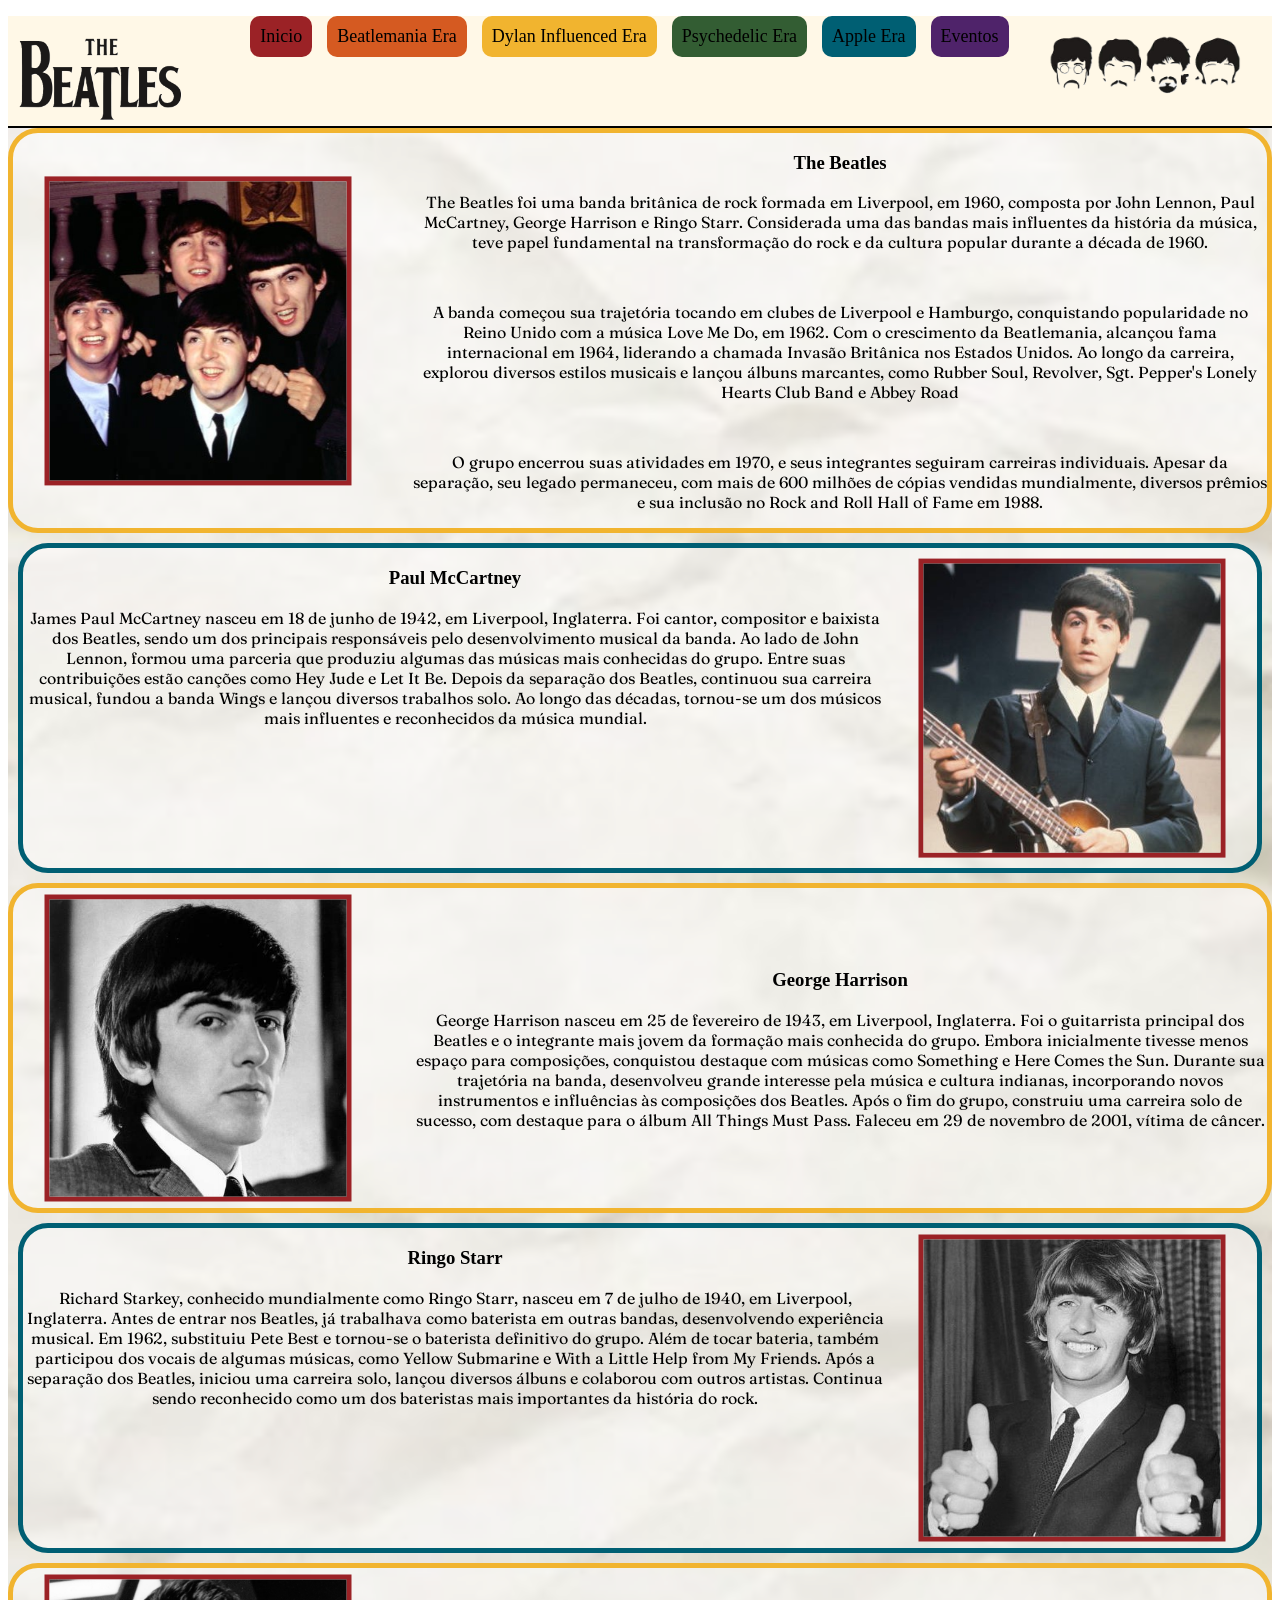
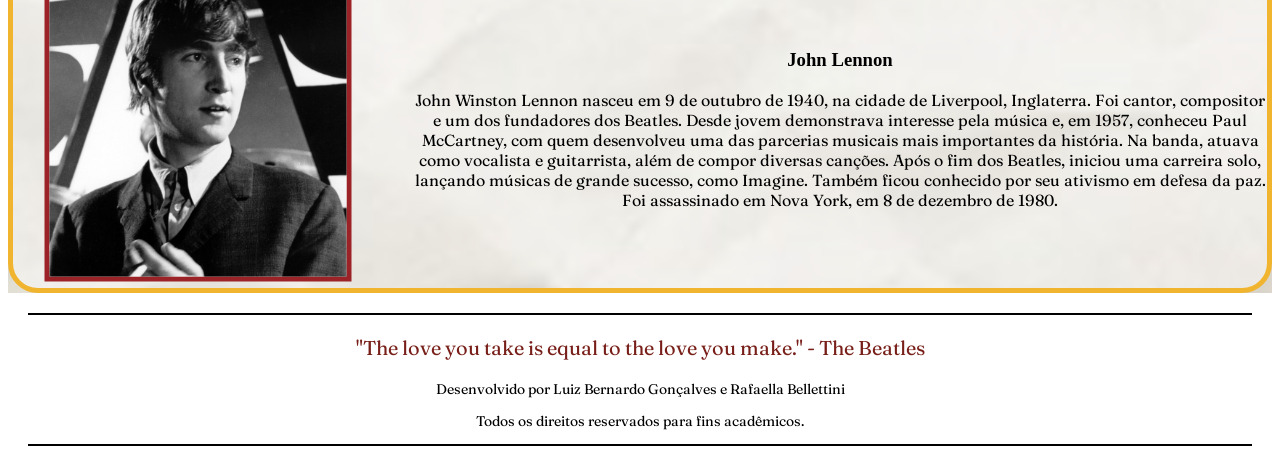
==== commit f657be7b: "transformei as fotos do  header em png" ====
--- a/index.html
+++ b/index.html
@@ -11,7 +11,7 @@
         <img src="imagens/beatles logo.png" alt="logo" width="30%">
         </figure>
         <figure class="logo2">
-            <img src="imagens/carabeatles.jpeg" alt="logo2" width="100%">
+            <img src="imagens/carabeatles.png" alt="logo2" width="100%">
         </figure>
 
         <nav class="abas">
--- a/estilos.css
+++ b/estilos.css
@@ -1,5 +1,15 @@
 @charset "UTF-8";
 @import url('https://fonts.googleapis.com/css2?family=Fraunces:ital,opsz,wght@0,9..144,100..900;1,9..144,100..900&display=swap');
+body{
+    article#conteudo{
+    background-image: url("imagens/fundo2.jpeg");
+    background-size: cover;
+    background-position: center;
+    background-repeat: no-repeat;
+    min-width: 100%;
+    background-color: #FFF8E7;
+    }
+}
 /*Cabeçalho*/
 figure.logo {
     position: absolute;
@@ -9,6 +19,7 @@
 header#cabecalho{
     text-align: center;
     width: 100%;
+    background-color: #FFF8E7;
 }
 figure.logo2{
     position: absolute;
@@ -69,15 +80,6 @@
     font-size: 20pt;
 }
 
-/*Conteúdo*/
-article#conteudo{
-    background-image: url("imagens/ruadoscaras.jpg");
-    background-size: cover;
-    background-position: center;
-    background-repeat: no-repeat;
-    min-width: 100%;
-    margin-top: 0px;
-    }
 
 /*fomrmatação das fotos*/
 div.conteudo{
@@ -443,7 +445,7 @@
 }
 div.rubbersoul img{
     display:flex;
-    width:21%;
+    width:23%;
     float:right;
     margin: 20px;
     ;
@@ -546,12 +548,12 @@
    
 }
 /*formatação disco*/
-div.vinil1 img.magical{
+div.vinil img.magical{
     opacity: 1;
     transition: opacity 1s ease;
     border: solid 5px #0559de;
 }
-div.vinil1:hover img.magical{
+div.vinil:hover img.magical{
     opacity: 0;
 }
 div.textomagical h1{
@@ -592,12 +594,12 @@
     
 }
 /*formatação disco*/
-div.vinil img.sgt{
+div.vinil1 img.sgt{
     opacity: 1;
     transition: opacity 1s ease;
     border: solid 5px #cb1b1f;
 }
-div.vinil:hover img.sgt{
+div.vinil1:hover img.sgt{
     opacity: 0;
 }
 div.textosgt h1{
@@ -765,11 +767,27 @@
    text-decoration: underline;
 }
 /*formatação eventos*/
+div.video iframe{
+  margin: 20px;
+}
+div.textovideo {
+    text-align: center;
+}
 div.video{
-    align-items: center;
-}
-div.textovideo h1{
-    text-align: right;
+    display: flex;
+}
+div.video2 iframe{
+  margin: 20px;
+  float: left;
+}
+div.textovideo2 {
+    text-align: center;
+}
+div.video2{
+    display: flex;
+    flex-direction: row-reverse;
+    align-items: flex-start;
+    gap: 20px;
 }
 /*formatação do rodapé*/
 footer{
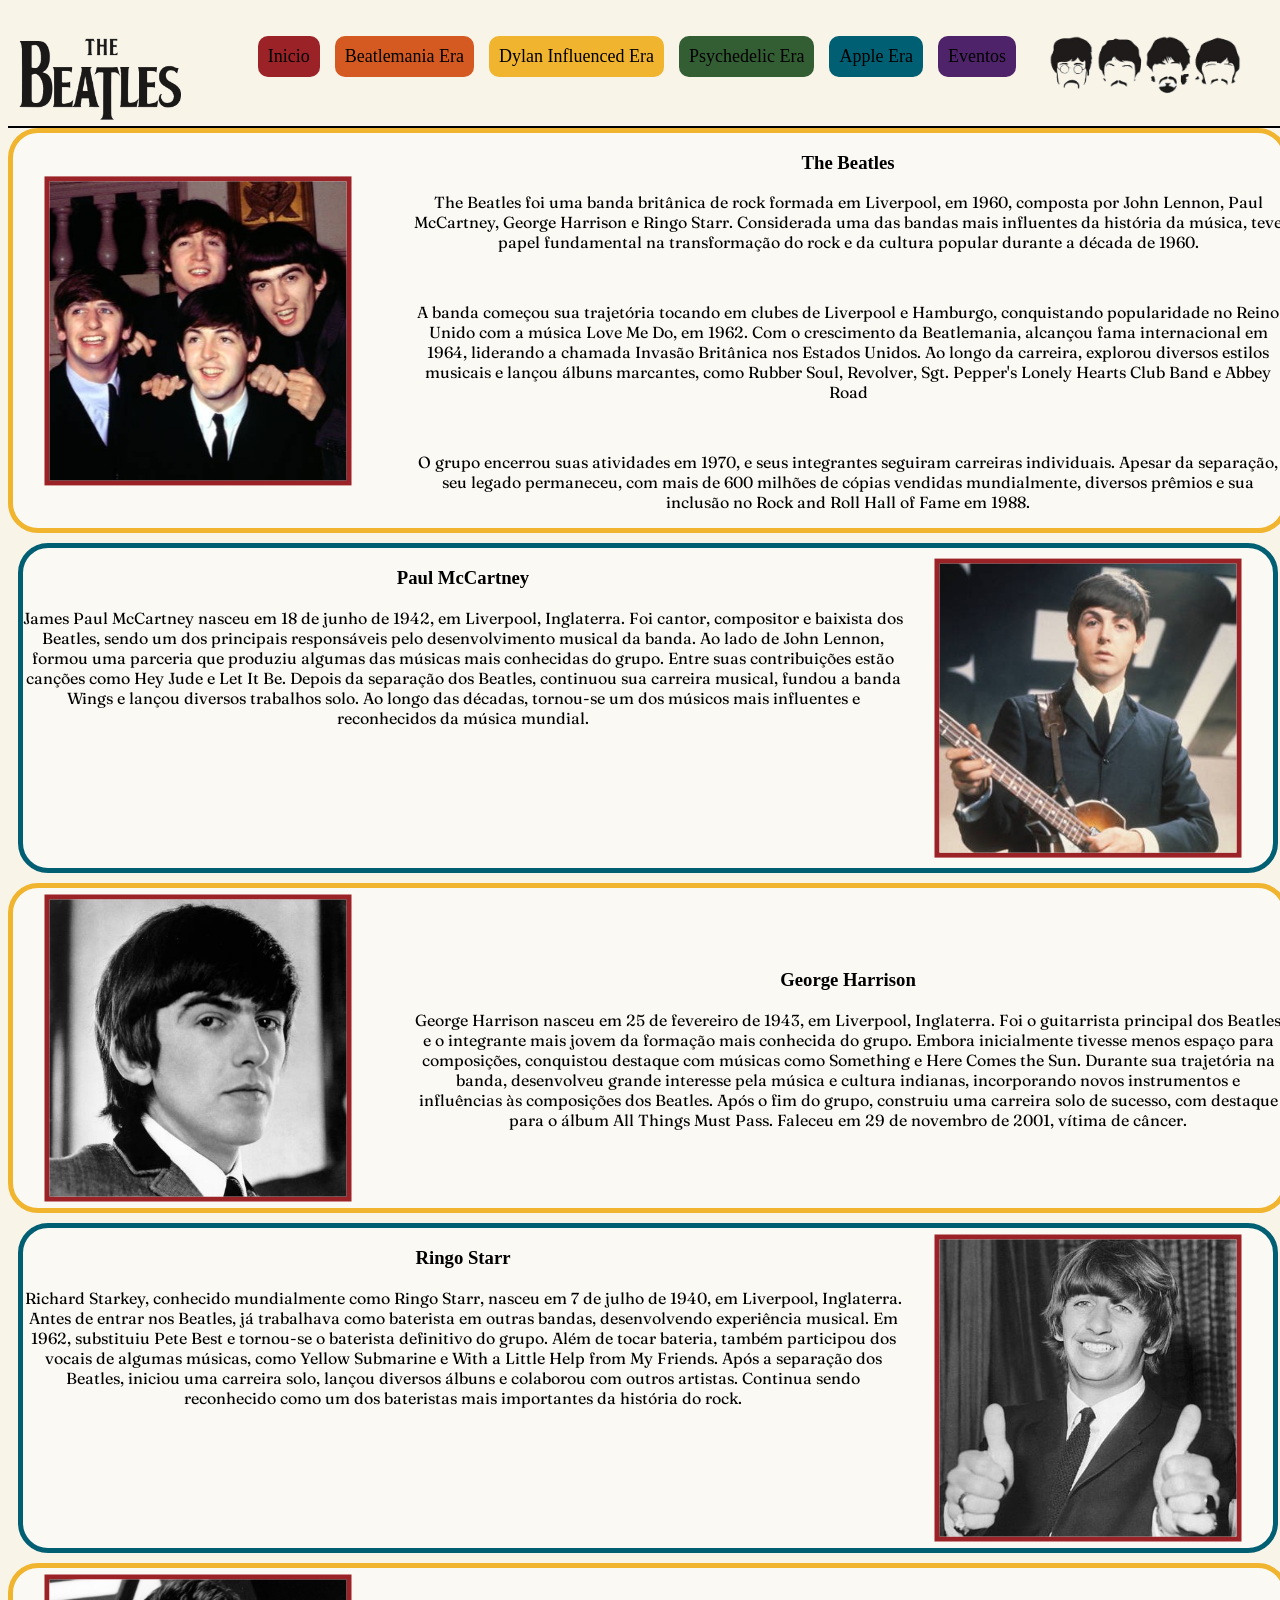
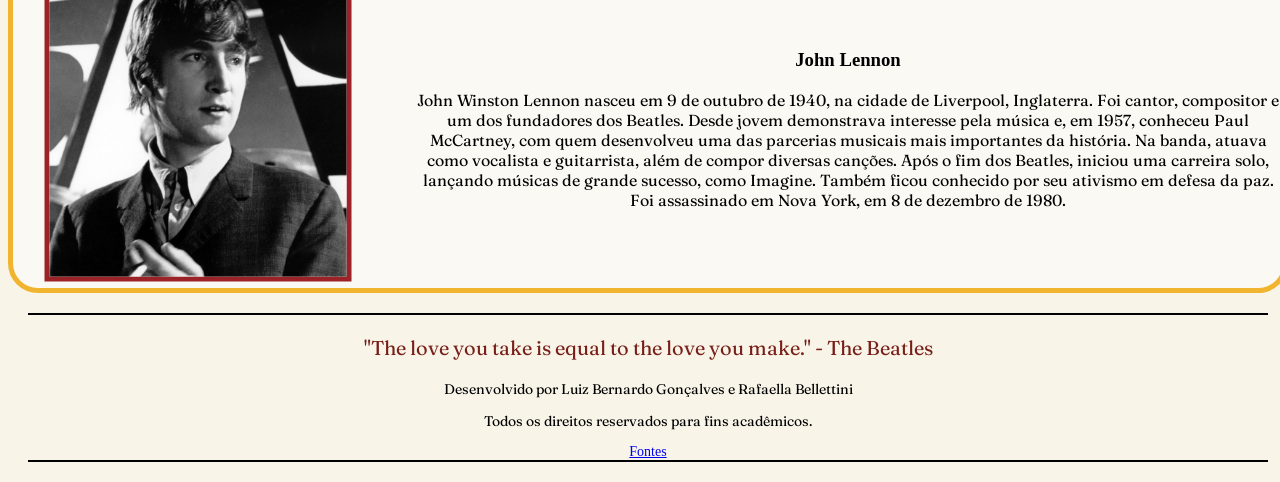
==== commit dc558197: "formatado os videos, aba para as fontes" ====
--- a/index.html
+++ b/index.html
@@ -101,6 +101,7 @@
         <p class="citacao">"The love you take is equal to the love you make." - The Beatles</p>
         <p>Desenvolvido por Luiz Bernardo Gonçalves e Rafaella Bellettini</p>
         <p>Todos os direitos reservados para fins acadêmicos.</p>
+        <a href="fontes.html">Fontes</a>
     </footer>
 </body>
 </html>
--- a/estilos.css
+++ b/estilos.css
@@ -1,14 +1,11 @@
 @charset "UTF-8";
 @import url('https://fonts.googleapis.com/css2?family=Fraunces:ital,opsz,wght@0,9..144,100..900;1,9..144,100..900&display=swap');
 body{
-    article#conteudo{
-    background-image: url("imagens/fundo2.jpeg");
+    background-color: #F8F4E8;
     background-size: cover;
     background-position: center;
     background-repeat: no-repeat;
     min-width: 100%;
-    background-color: #FFF8E7;
-    }
 }
 /*Cabeçalho*/
 figure.logo {
@@ -19,7 +16,6 @@
 header#cabecalho{
     text-align: center;
     width: 100%;
-    background-color: #FFF8E7;
 }
 figure.logo2{
     position: absolute;
@@ -48,6 +44,7 @@
     font-size: large;
     border-radius: 2px solid;
     padding: 10px;
+    margin-top: 20px;
 }
 nav.abas a{
     color: black;
@@ -763,31 +760,73 @@
 }
 
 div.textolet a:hover{
-    color:  #b63027;
+    color: #b63027;
    text-decoration: underline;
 }
 /*formatação eventos*/
+iframe{
+    border: 4px solid #6e259c;
+    border-radius: 10px;
+}
+
 div.video iframe{
-  margin: 20px;
+    margin: 10px;
+    width: 560px;
+    height: 315px;
+    border: 0;
 }
 div.textovideo {
+    flex: 1;
     text-align: center;
+    margin-right: 10px;
 }
 div.video{
     display: flex;
+    flex: 0 0 560px;
 }
 div.video2 iframe{
   margin: 20px;
   float: left;
+  border-radius: 4px solid #6e259c;
+  width: 560px;
+    height: 315px;
+    border: 0;
 }
 div.textovideo2 {
     text-align: center;
+    flex: 1;
 }
 div.video2{
     display: flex;
     flex-direction: row-reverse;
     align-items: flex-start;
     gap: 20px;
+    flex: 0 0 560px;
+}
+
+/*tabela*/
+table{
+     margin: 0 auto;
+	width: 40%;
+	text-align: center;
+	border-collapse: collapse;
+	border: #eedbfa solid 5px;
+}
+
+table th, td {
+	border:#eedbfa solid 5px;
+    padding: 5px;
+    text-align: center;
+	font-size: 15pt;
+	background-color: #e1c7f2;
+}
+
+table th {
+	background-color:#9e52cd;
+	border:#eedbfa solid 5px;
+    padding: 5px;
+    text-align: center;
+	font-size: 17pt;
 }
 /*formatação do rodapé*/
 footer{
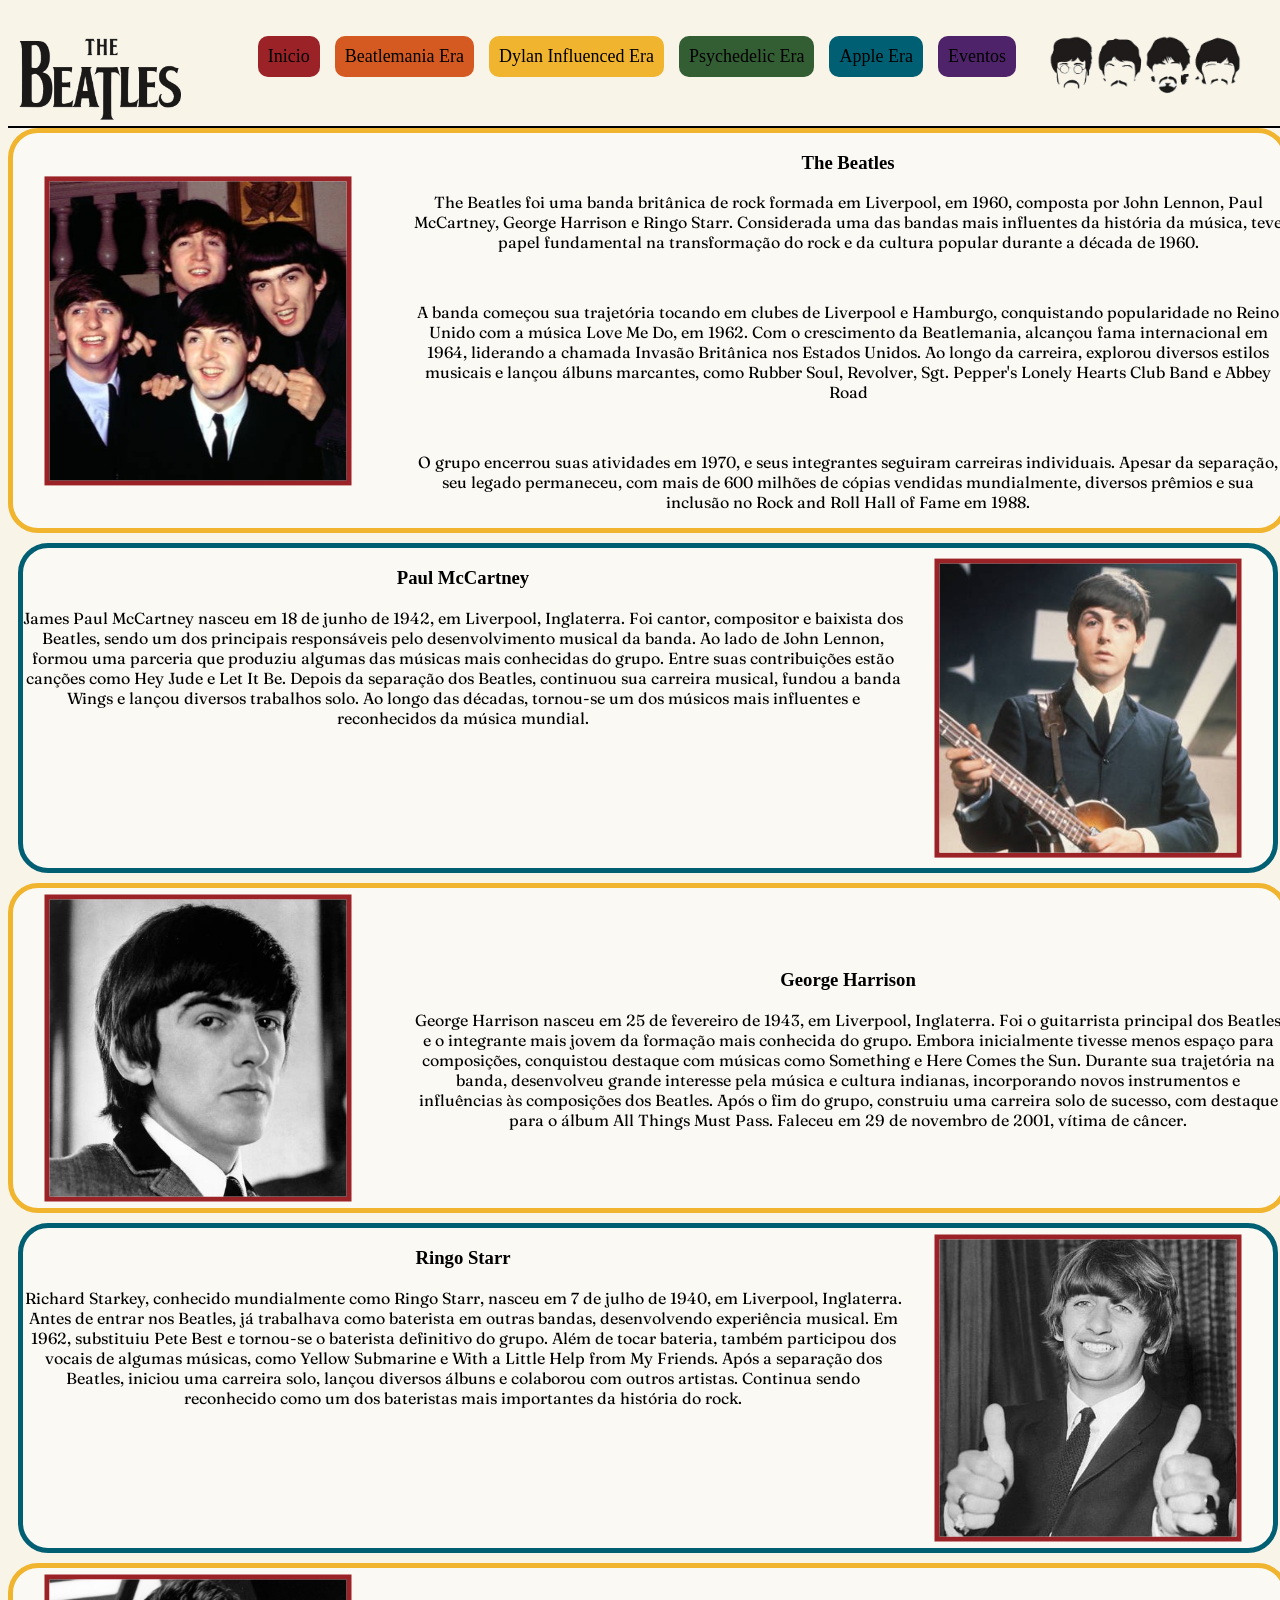
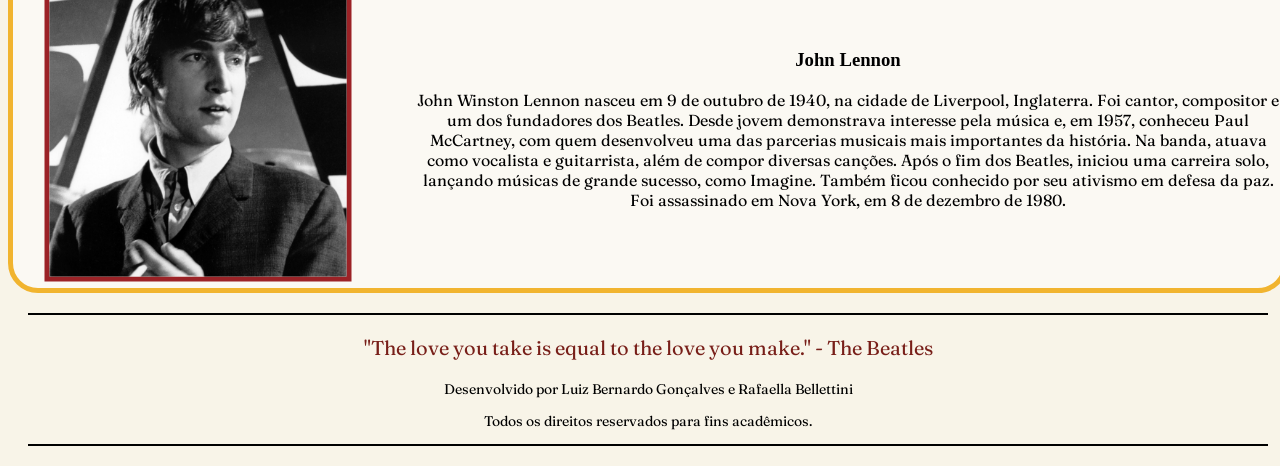
==== commit e8959137: "2.0" ====
--- a/index.html
+++ b/index.html
@@ -101,7 +101,7 @@
         <p class="citacao">"The love you take is equal to the love you make." - The Beatles</p>
         <p>Desenvolvido por Luiz Bernardo Gonçalves e Rafaella Bellettini</p>
         <p>Todos os direitos reservados para fins acadêmicos.</p>
-        <a href="fontes.html">Fontes</a>
+        
     </footer>
 </body>
 </html>
